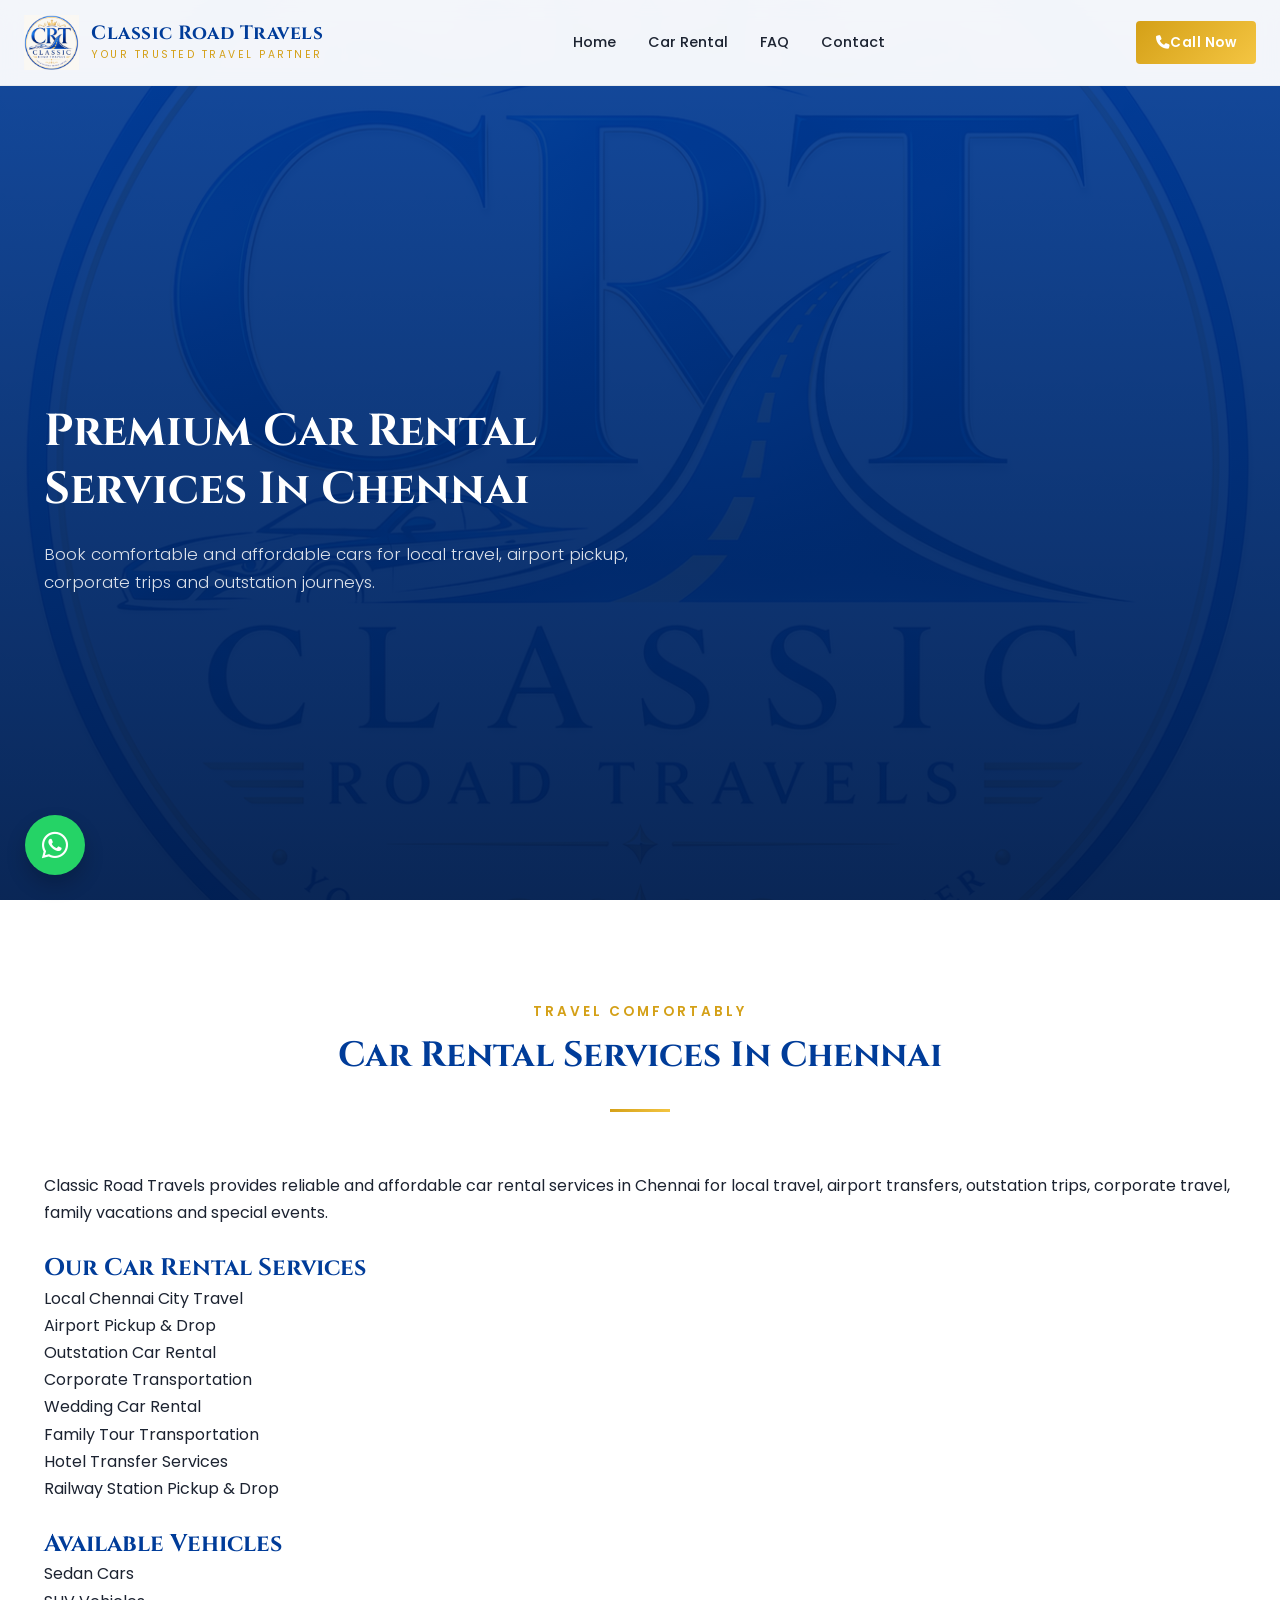
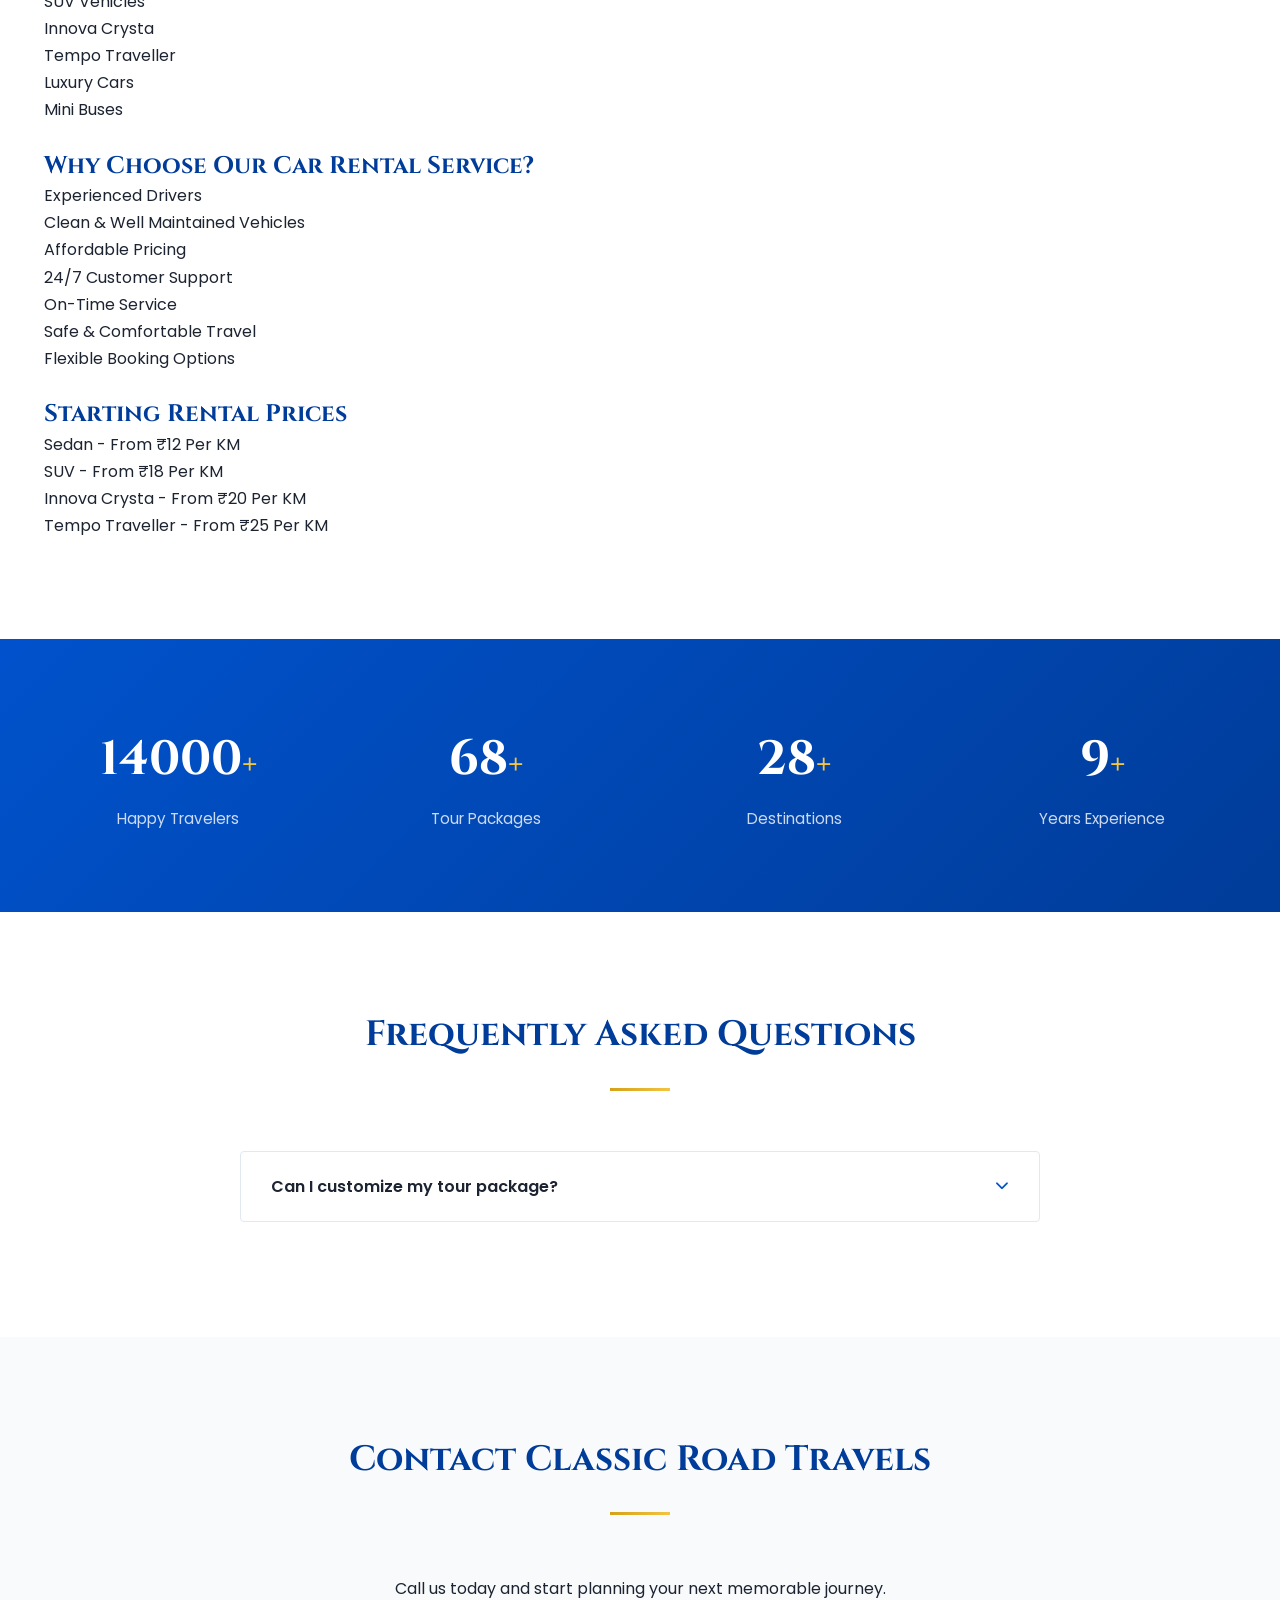
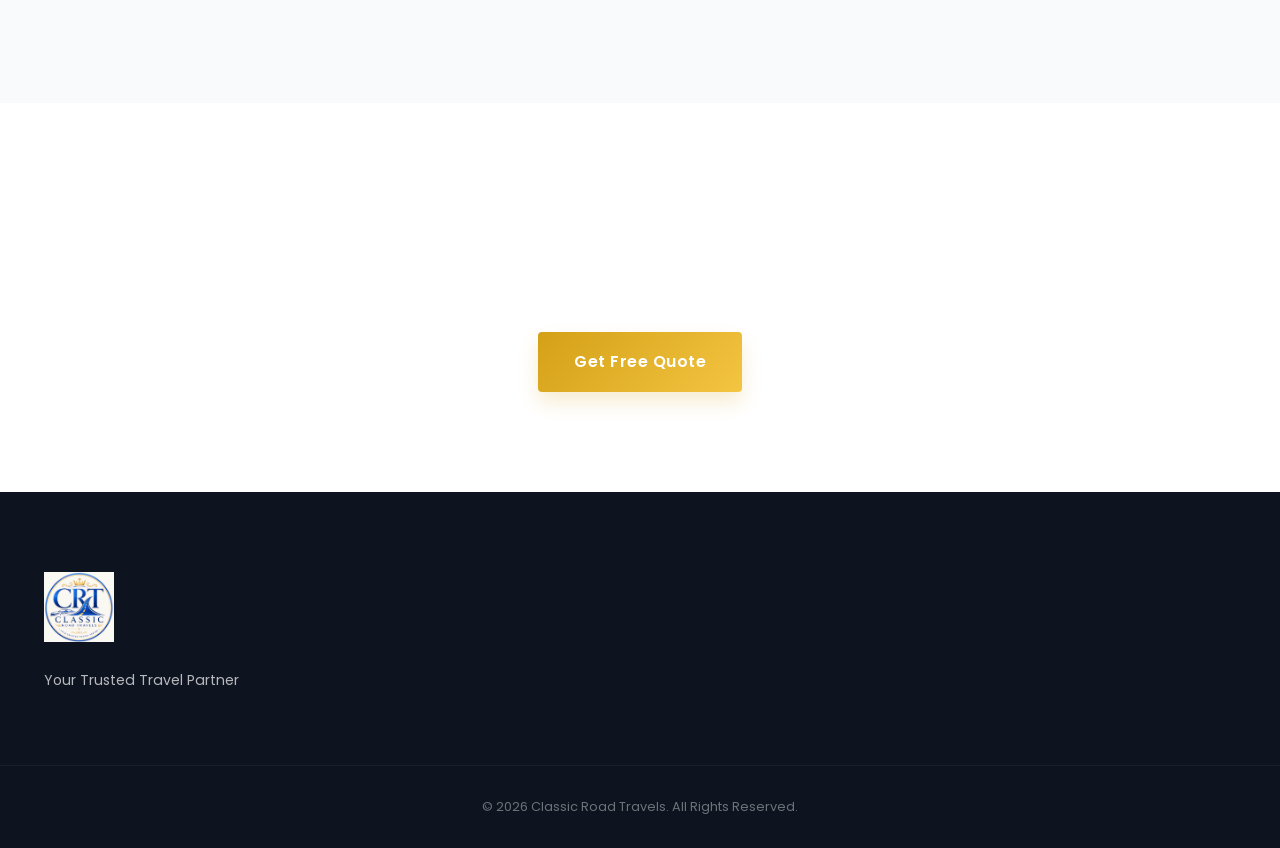
==== car-rental.html @ ecb57c21 "Add files via upload" ====
<!DOCTYPE html>
<html lang="en">
<head>
<meta charset="UTF-8">
<meta name="viewport" content="width=device-width, initial-scale=1.0">

<title>Car Rental Services In Chennai | Classic Road Travels</title>
<meta name="description"
content="Affordable Car Rental Services In Chennai for Local Trips, Airport Transfers, Outstation Travel and Corporate Transportation.">

<link rel="preconnect" href="https://fonts.googleapis.com">
<link rel="preconnect" href="https://fonts.gstatic.com" crossorigin>

<link href="https://fonts.googleapis.com/css2?family=Cinzel:wght@400;600;700&family=Poppins:wght@300;400;500;600&display=swap" rel="stylesheet">

<link rel="stylesheet"
href="https://cdnjs.cloudflare.com/ajax/libs/font-awesome/6.4.0/css/all.min.css">

<link rel="stylesheet" href="styles.css">
</head>

<body>

<!-- HEADER -->
<header class="main-header">
    <div class="header-container">

        <a href="index.html" class="logo-area">
            <img src="logo 2.png" alt="Classic Road Travels Logo" class="brand-logo">

            <div class="logo-text">
                <span class="brand-name">Classic Road Travels</span>
                <span class="brand-tagline">Your Trusted Travel Partner</span>
            </div>
        </a>

        <nav class="nav-menu" id="navMenu">
            <a href="index.html" class="nav-link">Home</a>
            <a href="#car-rental" class="nav-link">Car Rental</a>
            <a href="#faq" class="nav-link">FAQ</a>
            <a href="#contact" class="nav-link">Contact</a>
        </nav>

        <div class="header-actions">
            <a href="tel:+919876543210" class="btn btn-call">
                <i class="fa-solid fa-phone"></i> Call Now
            </a>

            <button class="menu-toggle" id="menuToggle">
                <span class="bar"></span>
                <span class="bar"></span>
                <span class="bar"></span>
            </button>
        </div>

    </div>
</header>

<!-- HERO -->
<section class="hero-section">
    <div class="hero-container">

        <div class="hero-content">
            <h1 class="hero-title">
                Premium Car Rental Services In Chennai
            </h1>

            <p class="hero-intro">
                Book comfortable and affordable cars for local travel, airport pickup, corporate trips and outstation journeys.
            </p>
        </div>

    </div>
</section>

<!-- TOUR PACKAGE CONTENT -->
<section id="car-rental" class="about-section scroll-reveal">

<div class="container">

<div class="section-header">
<span class="sub-heading">Travel Comfortably</span>
<h2>Car Rental Services In Chennai</h2>
<div class="decorator-line"></div>
</div>

<p>
Classic Road Travels provides reliable and affordable car rental services in Chennai for local travel, airport transfers, outstation trips, corporate travel, family vacations and special events.
</p>

<br>

<h2>Our Car Rental Services</h2>

<ul>
<li>Local Chennai City Travel</li>
<li>Airport Pickup & Drop</li>
<li>Outstation Car Rental</li>
<li>Corporate Transportation</li>
<li>Wedding Car Rental</li>
<li>Family Tour Transportation</li>
<li>Hotel Transfer Services</li>
<li>Railway Station Pickup & Drop</li>
</ul>

<br>

<h2>Available Vehicles</h2>

<ul>
<li>Sedan Cars</li>
<li>SUV Vehicles</li>
<li>Innova Crysta</li>
<li>Tempo Traveller</li>
<li>Luxury Cars</li>
<li>Mini Buses</li>
</ul>

<br>

<h2>Why Choose Our Car Rental Service?</h2>

<ul>
<li>Experienced Drivers</li>
<li>Clean & Well Maintained Vehicles</li>
<li>Affordable Pricing</li>
<li>24/7 Customer Support</li>
<li>On-Time Service</li>
<li>Safe & Comfortable Travel</li>
<li>Flexible Booking Options</li>
</ul>

<br>

<h2>Starting Rental Prices</h2>

<ul>
<li>Sedan - From ₹12 Per KM</li>
<li>SUV - From ₹18 Per KM</li>
<li>Innova Crysta - From ₹20 Per KM</li>
<li>Tempo Traveller - From ₹25 Per KM</li>
</ul>

</div>

</section>
<section class="stats-section">

<div class="container">

<div class="stats-grid">

<div class="stat-item">
<span class="counter" data-target="25000">0</span><span class="plus">+</span>
<p>Happy Travelers</p>
</div>

<div class="stat-item">
<span class="counter" data-target="120">0</span><span class="plus">+</span>
<p>Tour Packages</p>
</div>

<div class="stat-item">
<span class="counter" data-target="50">0</span><span class="plus">+</span>
<p>Destinations</p>
</div>

<div class="stat-item">
<span class="counter" data-target="15">0</span><span class="plus">+</span>
<p>Years Experience</p>
</div>

</div>

</div>

</section>

<!-- FAQ -->
<section id="faq" class="faq-section scroll-reveal">
    <div class="container">

        <div class="section-header">
            <h2>Frequently Asked Questions</h2>
            <div class="decorator-line"></div>
        </div>

        <div class="faq-accordion-container">

            <div class="faq-item">
                <button class="faq-question">
                    Can I customize my tour package?
                    <i class="fa-solid fa-chevron-down"></i>
                </button>

                <div class="faq-answer">
                    <p>Yes. We offer fully customized tour packages based on your travel preferences and budget.</p>
                </div>
            </div>

        </div>

    </div>
</section>

<!-- CONTACT -->
<section id="contact" class="contact-section scroll-reveal">
    <div class="container">

        <div class="section-header">
            <h2>Contact Classic Road Travels</h2>
            <div class="decorator-line"></div>
        </div>

        <p style="text-align:center;">
            Call us today and start planning your next memorable journey.
        </p>

    </div>
</section>
<section class="conversion-banner">

<div class="container banner-content">

<h2>Ready To Explore South India?</h2>

<p>
Book your dream vacation with Classic Road Travels today.
</p>

<a href="#contact" class="btn btn-large">
Get Free Quote
</a>

</div>

</section>
<!-- FOOTER -->
<footer class="main-footer">

    <div class="container footer-grid">

        <div class="footer-col branding-col">
            <img src="logo 2.png" class="footer-logo" alt="">
            <p>Your Trusted Travel Partner</p>
        </div>

    </div>

    <div class="footer-bottom">
        <p>© 2026 Classic Road Travels. All Rights Reserved.</p>
    </div>

</footer>

<button class="back-to-top" id="backToTop">
    <i class="fa-solid fa-arrow-up"></i>
</button>
<a href="https://wa.me/919876543210"
class="whatsapp-float"
target="_blank">

<i class="fa-brands fa-whatsapp"></i>

</a>
<script src="script.js"></script>

</body>
</html>
---- styles.css ----
/* ==========================================================================
   Premium Typography & Architectural Variables Setup
   ========================================================================== */
:root {
    --royal-blue: #0052CC;
    --deep-blue: #003C99;
    --gold: #D4A017;
    --light-gold: #F4C542;
    --charcoal: #1C2331;
    --slate: #4B5563;
    --ice-bg: #F8FAFC;
    --white: #FFFFFF;
    --gold-gradient: linear-gradient(135deg, #D4A017 0%, #F4C542 100%);
    --blue-gradient: linear-gradient(135deg, #0052CC 0%, #003C99 100%);
    --premium-shadow: 0 20px 40px rgba(0, 60, 153, 0.06);
    --transition: all 0.4s cubic-bezier(0.16, 1, 0.3, 1);
}

/* Base Optimization Reset */
* {
    box-sizing: border-box;
    margin: 0;
    padding: 0;
}

html {
    scroll-behavior: smooth;
    font-size: 16px;
}

body {
    font-family: 'Poppins', sans-serif;
    background-color: var(--white);
    color: var(--charcoal);
    line-height: 1.7;
    overflow-x: hidden;
    -webkit-font-smoothing: antialiased;
}

h1, h2, h3, h4, .brand-name {
    font-family: 'Cinzel', serif;
    font-weight: 700;
    color: var(--deep-blue);
    line-height: 1.3;
}

a {
    text-decoration: none;
    color: inherit;
    transition: var(--transition);
}

ul {
    list-style: none;
}

.container {
    width: 100%;
    max-width: 1240px;
    margin: 0 auto;
    padding: 0 24px;
}

/* ==========================================================================
   Premium Interface Global Elements
   ========================================================================== */
.btn {
    display: inline-flex;
    align-items: center;
    justify-content: center;
    font-family: 'Poppins', sans-serif;
    font-weight: 600;
    font-size: 0.9rem;
    letter-spacing: 0.5px;
    padding: 14px 28px;
    border-radius: 4px;
    border: none;
    cursor: pointer;
    transition: var(--transition);
    position: relative;
    overflow: hidden;
}

.btn-primary {
    background: var(--blue-gradient);
    color: var(--white);
    box-shadow: 0 4px 14px rgba(0, 82, 204, 0.3);
}

.btn-primary:hover {
    transform: translateY(-2px);
    box-shadow: 0 6px 20px rgba(0, 82, 204, 0.4);
}

.btn-secondary {
    background: transparent;
    color: var(--white);
    border: 1px solid rgba(255, 255, 255, 0.4);
}

.btn-secondary:hover {
    background: var(--white);
    color: var(--royal-blue);
    border-color: var(--white);
}

.btn-call {
    background: var(--gold-gradient);
    color: var(--white);
    padding: 10px 20px;
    font-size: 0.85rem;
}

.btn-call:hover {
    box-shadow: 0 4px 15px rgba(212, 160, 23, 0.4);
    transform: translateY(-1px);
}

.section-header {
    text-align: center;
    margin-bottom: 60px;
}

.sub-heading {
    text-transform: uppercase;
    font-size: 0.85rem;
    font-weight: 600;
    letter-spacing: 3px;
    color: var(--gold);
    display: block;
    margin-bottom: 10px;
}

.section-header h2 {
    font-size: 2.2rem;
    position: relative;
    padding-bottom: 15px;
}

.decorator-line {
    width: 60px;
    height: 3px;
    background: var(--gold-gradient);
    margin: 15px auto 0;
    position: relative;
}

/* ==========================================================================
   Header Component Architecture
   ========================================================================== */
.main-header {
    position: fixed;
    top: 0;
    left: 0;
    width: 100%;
    z-index: 1000;
    background: rgba(255, 255, 255, 0.95);
    backdrop-filter: blur(10px);
    border-bottom: 1px solid rgba(0, 0, 0, 0.05);
    transition: var(--transition);
    padding: 15px 0;
}

.main-header.sticky {
    padding: 10px 0;
    box-shadow: 0 10px 30px rgba(0, 0, 0, 0.05);
}

.header-container {
    display: flex;
    align-items: center;
    justify-content: space-between;
    max-width: 1340px;
    margin: 0 auto;
    padding: 0 24px;
}

.logo-area {
    display: flex;
    align-items: center;
    gap: 12px;
}

.brand-logo {
    height: 55px;
    width: auto;
}

.logo-text {
    display: flex;
    flex-direction: column;
}

.brand-name {
    font-size: 1.2rem;
    letter-spacing: 0.5px;
}

.brand-tagline {
    font-size: 0.65rem;
    text-transform: uppercase;
    letter-spacing: 2.5px;
    color: var(--gold);
}

.nav-menu {
    display: flex;
    gap: 32px;
}

.nav-link {
    font-size: 0.9rem;
    font-weight: 500;
    color: var(--charcoal);
    position: relative;
}

.nav-link:hover, .nav-link.active {
    color: var(--royal-blue);
}

.header-actions {
    display: flex;
    align-items: center;
    gap: 15px;
}

.menu-toggle {
    display: none;
    flex-direction: column;
    gap: 6px;
    background: transparent;
    border: none;
    cursor: pointer;
}

.menu-toggle .bar {
    width: 25px;
    height: 2px;
    background-color: var(--royal-blue);
    transition: var(--transition);
}

/* ==========================================================================
   Hero Section Layout
   ========================================================================== */
.hero-section {
    min-height: 100vh;
    padding-top: 130px;
    background: linear-gradient(rgba(0, 60, 153, 0.92), rgba(0, 30, 80, 0.96)), url('logo 2.png');
    background-size: cover;
    background-position: center;
    background-attachment: fixed;
    display: flex;
    align-items: center;
    color: var(--white);
    position: relative;
}

.hero-container {
    display: grid;
    grid-template-columns: 1.1fr 0.9fr;
    gap: 60px;
    align-items: center;
    width: 100%;
    max-width: 1240px;
    margin: 0 auto;
    padding: 0 24px;
}

.hero-title {
    color: var(--white);
    font-size: 2.8rem;
    margin-bottom: 20px;
}

.hero-intro {
    font-size: 1.05rem;
    color: rgba(255, 255, 255, 0.85);
    margin-bottom: 30px;
    font-weight: 300;
}

.trust-points {
    margin-bottom: 35px;
}

.trust-points li {
    display: flex;
    align-items: center;
    gap: 12px;
    margin-bottom: 12px;
    font-size: 0.95rem;
    color: rgba(255, 255, 255, 0.95);
}

.trust-points i {
    color: var(--light-gold);
}

.hero-cta-group {
    display: flex;
    gap: 20px;
}

/* High Conversion Form Design */
.hero-form-wrapper {
    background: var(--white);
    padding: 40px;
    border-radius: 8px;
    box-shadow: 0 30px 60px rgba(0, 0, 0, 0.2);
    color: var(--charcoal);
}

.form-container h3 {
    font-size: 1.5rem;
    text-align: center;
    margin-bottom: 5px;
}

.form-container p {
    text-align: center;
    color: var(--slate);
    font-size: 0.85rem;
    margin-bottom: 30px;
}

.input-group {
    position: relative;
    margin-bottom: 20px;
}

.input-group i {
    position: absolute;
    left: 15px;
    top: 50%;
    transform: translateY(-50%);
    color: #A0AEC0;
    font-size: 0.9rem;
}

.input-group input, .input-group textarea {
    width: 100%;
    padding: 14px 15px 14px 45px;
    border: 1px solid #E2E8F0;
    border-radius: 4px;
    font-family: 'Poppins', sans-serif;
    font-size: 0.9rem;
    outline: none;
    transition: var(--transition);
}

.input-group input:focus, .input-group textarea:focus {
    border-color: var(--royal-blue);
    box-shadow: 0 0 0 3px rgba(0, 82, 204, 0.1);
}

.input-row {
    display: grid;
    grid-template-columns: 1fr 1fr;
    gap: 15px;
}

.input-row .input-group i {
    left: 12px;
}
.input-row .input-group input {
    padding-left: 35px;
}

.btn-submit {
    background: var(--blue-gradient);
    color: var(--white);
    width: 100%;
    padding: 14px;
    font-size: 1rem;
    margin-top: 10px;
}

/* ==========================================================================
   About Section Layout
   ========================================================================== */
.about-section {
    padding: 100px 0;
    background-color: var(--white);
}

.about-grid {
    display: grid;
    grid-template-columns: 1fr 1.1fr;
    gap: 60px;
    align-items: center;
}

.about-image {
    display: flex;
    justify-content: center;
    position: relative;
}

.image-stack-card {
    width: 100%;
    max-width: 400px;
    height: 400px;
    background: var(--ice-bg);
    border: 1px solid rgba(0, 60, 153, 0.05);
    border-radius: 50%;
    display: flex;
    align-items: center;
    justify-content: center;
    box-shadow: var(--premium-shadow);
}

.floating-logo {
    width: 85%;
    height: auto;
    animation: floatingFloat 6s ease-in-out infinite;
}

@keyframes floatingFloat {
    0% { transform: translateY(0px); }
    50% { transform: translateY(-12px); }
    100% { transform: translateY(0px); }
}

.about-text h2 {
    font-size: 2.2rem;
    margin-bottom: 24px;
}

.about-text p {
    color: var(--slate);
    margin-bottom: 20px;
}

/* ==========================================================================
   Services Section Framework
   ========================================================================== */
.services-section {
    padding: 100px 0;
    background-color: var(--ice-bg);
}

.services-grid {
    display: grid;
    grid-template-columns: repeat(auto-fit, minmax(340px, 1fr));
    gap: 30px;
}

.service-card {
    background: var(--white);
    padding: 40px 30px;
    border-radius: 6px;
    box-shadow: var(--premium-shadow);
    border: 1px solid transparent;
    transition: var(--transition);
}

.service-card:hover {
    transform: translateY(-8px);
    border-color: rgba(214, 160, 23, 0.2);
}

.icon-box {
    width: 60px;
    height: 60px;
    background: rgba(0, 82, 204, 0.05);
    color: var(--royal-blue);
    border-radius: 4px;
    display: flex;
    align-items: center;
    justify-content: center;
    font-size: 1.5rem;
    margin-bottom: 24px;
    transition: var(--transition);
}

.service-card:hover .icon-box {
    background: var(--blue-gradient);
    color: var(--white);
}

.service-card h3 {
    font-size: 1.3rem;
    margin-bottom: 12px;
}

.service-card p {
    font-size: 0.92rem;
    color: var(--slate);
}

/* ==========================================================================
   Popular Destinations Components
   ========================================================================== */
.destinations-section {
    padding: 100px 0;
}

.destinations-grid {
    display: grid;
    grid-template-columns: repeat(auto-fit, minmax(280px, 1fr));
    gap: 24px;
}

.destination-card {
    height: 380px;
    border-radius: 6px;
    position: relative;
    overflow: hidden;
    display: flex;
    align-items: flex-end;
    padding: 30px;
    box-shadow: var(--premium-shadow);
    /* Individual card imagery fallback using luxury blue-golds tint gradients */
    background: linear-gradient(to top, rgba(0, 30, 80, 0.95) 0%, rgba(0, 82, 204, 0.4) 60%, rgba(0,0,0,0.1) 100%), url('logo 2.png');
    background-size: contain;
    background-position: center;
    background-repeat: no-repeat;
    background-color: #002266;
    transition: var(--transition);
}

.destination-card:hover {
    transform: scale(1.02);
}

.dest-badge {
    position: absolute;
    top: 20px;
    left: 20px;
    background: var(--gold-gradient);
    color: var(--white);
    font-size: 0.7rem;
    font-weight: 600;
    text-transform: uppercase;
    letter-spacing: 1px;
    padding: 6px 14px;
    border-radius: 30px;
}

.dest-content {
    color: var(--white);
    position: relative;
    z-index: 2;
    width: 100%;
}

.destination-card h3 {
    color: var(--white);
    font-size: 1.4rem;
    margin-bottom: 8px;
}

.destination-card p {
    font-size: 0.85rem;
    color: rgba(255, 255, 255, 0.8);
    margin-bottom: 15px;
    opacity: 0;
    transform: translateY(10px);
    transition: var(--transition);
}

.destination-card:hover p {
    opacity: 1;
    transform: translateY(0);
}

.dest-link {
    font-size: 0.85rem;
    font-weight: 600;
    color: var(--light-gold);
    display: inline-flex;
    align-items: center;
    gap: 6px;
}

/* ==========================================================================
   Categories Matrix Design
   ========================================================================== */
.categories-section {
    padding: 60px 0;
    background: var(--ice-bg);
}

.categories-grid {
    display: grid;
    grid-template-columns: repeat(auto-fit, minmax(180px, 1fr));
    gap: 20px;
}

.category-item {
    background: var(--white);
    padding: 24px;
    border-radius: 4px;
    text-align: center;
    box-shadow: 0 4px 10px rgba(0,0,0,0.02);
    display: flex;
    flex-direction: column;
    align-items: center;
    gap: 12px;
    border: 1px solid rgba(0,0,0,0.02);
}

.category-item i {
    font-size: 1.6rem;
    color: var(--gold);
}

.category-item span {
    font-weight: 500;
    font-size: 0.9rem;
}

/* ==========================================================================
   Why Choose Us Premium Grid
   ========================================================================== */
.why-section {
    padding: 100px 0;
}

.why-grid {
    display: grid;
    grid-template-columns: repeat(auto-fit, minmax(260px, 1fr));
    gap: 30px;
}

.why-card {
    background: var(--white);
    border-left: 3px solid var(--gold);
    padding: 30px;
    box-shadow: var(--premium-shadow);
    transition: var(--transition);
}

.why-card:hover {
    transform: translateX(5px);
    background: var(--ice-bg);
}

.why-card i {
    font-size: 1.8rem;
    color: var(--royal-blue);
    margin-bottom: 15px;
    display: block;
}

.why-card h4 {
    font-size: 1.15rem;
    margin-bottom: 8px;
}

.why-card p {
    font-size: 0.88rem;
    color: var(--slate);
}

/* ==========================================================================
   Animated Statistics Blueprint
   ========================================================================== */
.stats-section {
    background: var(--blue-gradient);
    color: var(--white);
    padding: 80px 0;
    text-align: center;
}

.stats-grid {
    display: grid;
    grid-template-columns: repeat(auto-fit, minmax(200px, 1fr));
    gap: 40px;
}

.stat-item {
    font-family: 'Cinzel', serif;
}

.counter {
    font-size: 3rem;
    font-weight: 700;
}

.plus {
    font-size: 2rem;
    color: var(--light-gold);
    font-weight: 700;
}

.stat-item p {
    font-family: 'Poppins', sans-serif;
    font-size: 0.95rem;
    color: rgba(255, 255, 255, 0.8);
    margin-top: 5px;
}

/* ==========================================================================
   Testimonials Module
   ========================================================================== */
.testimonials-section {
    padding: 100px 0;
    background: var(--ice-bg);
}

.testimonials-grid {
    display: grid;
    grid-template-columns: 1fr 1fr;
    gap: 30px;
}

.testimonial-card {
    background: var(--white);
    padding: 40px;
    border-radius: 6px;
    box-shadow: var(--premium-shadow);
    position: relative;
}

.testimonial-card::before {
    content: "\f10d";
    font-family: "Font Awesome 6 Free";
    font-weight: 900;
    position: absolute;
    top: 30px;
    right: 40px;
    font-size: 3rem;
    color: rgba(0, 82, 204, 0.03);
}

.stars {
    color: var(--light-gold);
    margin-bottom: 15px;
    font-size: 0.85rem;
}

.testimonial-card p {
    font-style: italic;
    color: var(--slate);
    margin-bottom: 24px;
}

.user-info h5 {
    font-size: 1rem;
    color: var(--charcoal);
}

.user-info span {
    font-size: 0.8rem;
    color: var(--slate);
}

/* ==========================================================================
   FAQ Accordion System
   ========================================================================== */
.faq-section {
    padding: 100px 0;
}

.faq-accordion-container {
    max-width: 800px;
    margin: 0 auto;
}

.faq-item {
    background: var(--white);
    border: 1px solid #E2E8F0;
    margin-bottom: 15px;
    border-radius: 4px;
    overflow: hidden;
}

.faq-question {
    width: 100%;
    padding: 22px 30px;
    text-align: left;
    background: transparent;
    border: none;
    outline: none;
    font-family: 'Poppins', sans-serif;
    font-weight: 600;
    font-size: 1rem;
    color: var(--charcoal);
    cursor: pointer;
    display: flex;
    align-items: center;
    justify-content: space-between;
    transition: var(--transition);
}

.faq-question i {
    font-size: 0.85rem;
    transition: var(--transition);
    color: var(--royal-blue);
}

.faq-item.active .faq-question {
    background: var(--ice-bg);
    color: var(--royal-blue);
}

.faq-item.active .faq-question i {
    transform: rotate(180deg);
}

.faq-answer {
    max-height: 0;
    overflow: hidden;
    transition: max-height 0.35s cubic-bezier(0.16, 1, 0.3, 1);
}

.faq-answer p {
    padding: 0 30px 24px 30px;
    color: var(--slate);
    font-size: 0.92rem;
}

/* ==========================================================================
   Contact Layout Blueprint
   ========================================================================== */
.contact-section {
    padding: 100px 0;
    background: var(--ice-bg);
}

.contact-grid {
    display: grid;
    grid-template-columns: 0.9fr 1.1fr;
    gap: 60px;
}

.info-links {
    margin-top: 40px;
}

.info-block {
    display: flex;
    gap: 20px;
    margin-bottom: 30px;
}

.info-block i {
    width: 45px;
    height: 45px;
    background: var(--white);
    border-radius: 50%;
    display: flex;
    align-items: center;
    justify-content: center;
    color: var(--gold);
    box-shadow: 0 4px 10px rgba(0,0,0,0.03);
}

.info-block h5 {
    font-size: 1rem;
    color: var(--charcoal);
}

.info-block p {
    font-size: 0.9rem;
    color: var(--slate);
}

.contact-form-panel {
    background: var(--white);
    padding: 45px;
    border-radius: 6px;
    box-shadow: var(--premium-shadow);
}

.contact-form-panel h3 {
    font-size: 1.5rem;
    margin-bottom: 25px;
}

.contact-form-panel .input-group input, .contact-form-panel .input-group textarea {
    padding-left: 20px;
}

.btn-block {
    width: 100%;
    padding: 14px;
}

/* ==========================================================================
   Conversion Banner Section
   ========================================================================== */
.conversion-banner {
    position: relative;
    padding: 100px 0;
    background: linear-gradient(rgba(0,60,153,0.85), rgba(0,30,80,0.9)), url('logo 2.png');
    background-size: cover;
    background-position: center;
    background-attachment: fixed;
    text-align: center;
    color: var(--white);
}

.banner-content {
    position: relative;
    z-index: 5;
    max-width: 750px;
}

.banner-content h2 {
    color: var(--white);
    font-size: 2.4rem;
    margin-bottom: 15px;
}

.banner-content p {
    font-size: 1.1rem;
    color: rgba(255, 255, 255, 0.9);
    margin-bottom: 35px;
}

.btn-large {
    padding: 16px 36px;
    font-size: 1rem;
    background: var(--gold-gradient);
    box-shadow: 0 10px 20px rgba(214, 160, 23, 0.2);
}

/* ==========================================================================
   Footer Component Structural Styles
   ========================================================================== */
.main-footer {
    background: #0D131F;
    color: rgba(255, 255, 255, 0.7);
    padding: 80px 0 30px 0;
    font-size: 0.88rem;
}

.footer-grid {
    display: grid;
    grid-template-columns: 1.2fr 0.8fr 1fr 1fr;
    gap: 40px;
    margin-bottom: 60px;
}

.footer-logo {
    height: 70px;
    margin-bottom: 20px;
}

.footer-col h4 {
    color: var(--white);
    font-size: 1.1rem;
    margin-bottom: 25px;
    position: relative;
}

.footer-col h4::after {
    content: '';
    position: absolute;
    bottom: -8px;
    left: 0;
    width: 30px;
    height: 2px;
    background: var(--gold);
}

.footer-col ul li {
    margin-bottom: 12px;
}

.footer-col ul li a:hover {
    color: var(--light-gold);
    padding-left: 5px;
}

.footer-col p {
    margin-bottom: 12px;
    display: flex;
    align-items: center;
    gap: 10px;
}

.footer-col p i {
    color: var(--gold);
}

.footer-bottom {
    border-top: 1px solid rgba(255,255,255,0.05);
    padding-top: 30px;
    text-align: center;
    font-size: 0.8rem;
    color: rgba(255,255,255,0.4);
}

/* Back To Top styling */
.back-to-top {
    position: fixed;
    bottom: 30px;
    right: -60px;
    width: 45px;
    height: 45px;
    background: var(--blue-gradient);
    color: var(--white);
    border: none;
    border-radius: 4px;
    cursor: pointer;
    z-index: 999;
    box-shadow: 0 4px 15px rgba(0,0,0,0.1);
    display: flex;
    align-items: center;
    justify-content: center;
    transition: var(--transition);
}

.back-to-top.visible {
    right: 30px;
}

/* ==========================================================================
   Fluid Mobile Responsive Layout Engine
   ========================================================================== */
@media (max-width: 992px) {
    .hero-container {
        grid-template-columns: 1fr;
        gap: 50px;
    }
    
    .about-grid {
        grid-template-columns: 1fr;
        gap: 40px;
    }
    
    .contact-grid {
        grid-template-columns: 1fr;
    }

    .footer-grid {
        grid-template-columns: 1fr 1fr;
    }
    
    .menu-toggle {
        display: flex;
    }

    .nav-menu {
        position: fixed;
        top: 86px;
        left: -100%;
        width: 100%;
        height: calc(100vh - 86px);
        background: var(--white);
        flex-direction: column;
        align-items: center;
        padding-top: 50px;
        gap: 30px;
        box-shadow: 0 15px 30px rgba(0,0,0,0.05);
    }

    .nav-menu.active {
        left: 0;
    }
}

@media (max-width: 768px) {
    .hero-title {
        font-size: 2rem;
    }

    .section-header h2, .about-text h2, .banner-content h2 {
        font-size: 1.8rem;
    }

    .testimonials-grid {
        grid-template-columns: 1fr;
    }

    .footer-grid {
        grid-template-columns: 1fr;
    }
}

/* Scroll Animation Engine Hooks */
.scroll-reveal {
    opacity: 0;
    transform: translateY(30px);
    transition: opacity 0.8s ease-out, transform 0.8s ease-out;
}

.scroll-reveal.reveal-visible {
    opacity: 1;
    transform: translateY(0);
}
/* =====================================
   Scroll Reveal Animation
===================================== */

.scroll-reveal {
    opacity: 0;
    transform: translateY(50px);
    transition: opacity 0.8s ease, transform 0.8s ease;
}

.scroll-reveal.reveal-visible {
    opacity: 1;
    transform: translateY(0);
}
/* Tour Packages Page Styling */

#tour-packages ul{
    list-style: disc;
    padding-left: 30px;
    margin-bottom: 25px;
}

#tour-packages li{
    margin-bottom: 10px;
    color: var(--slate);
}

#tour-packages h2{
    margin-top: 40px;
    margin-bottom: 15px;
    color: var(--deep-blue);
}

#tour-packages p{
    font-size: 1rem;
    line-height: 1.9;
    color: var(--slate);
}

/* WhatsApp Floating Button */

.whatsapp-float{
    position: fixed;
    left: 25px;
    bottom: 25px;
    width: 60px;
    height: 60px;
    background: #25D366;
    color: white;
    border-radius: 50%;
    display: flex;
    justify-content: center;
    align-items: center;
    font-size: 30px;
    z-index: 9999;
    box-shadow: 0 10px 20px rgba(0,0,0,.2);
    animation: pulseWhatsApp 2s infinite;
}

@keyframes pulseWhatsApp{
    0%{transform:scale(1);}
    50%{transform:scale(1.1);}
    100%{transform:scale(1);}
}

/* Premium Hover Effect */

.service-card:hover,
.destination-card:hover,
.why-card:hover{
    transform: translateY(-10px);
}

/* Gold Button Shine Effect */

.btn{
    position: relative;
    overflow: hidden;
}

.btn::before{
    content:'';
    position:absolute;
    top:0;
    left:-100%;
    width:50%;
    height:100%;
    background:rgba(255,255,255,.3);
    transform:skewX(-25deg);
}

.btn:hover::before{
    left:150%;
    transition:.8s;
}
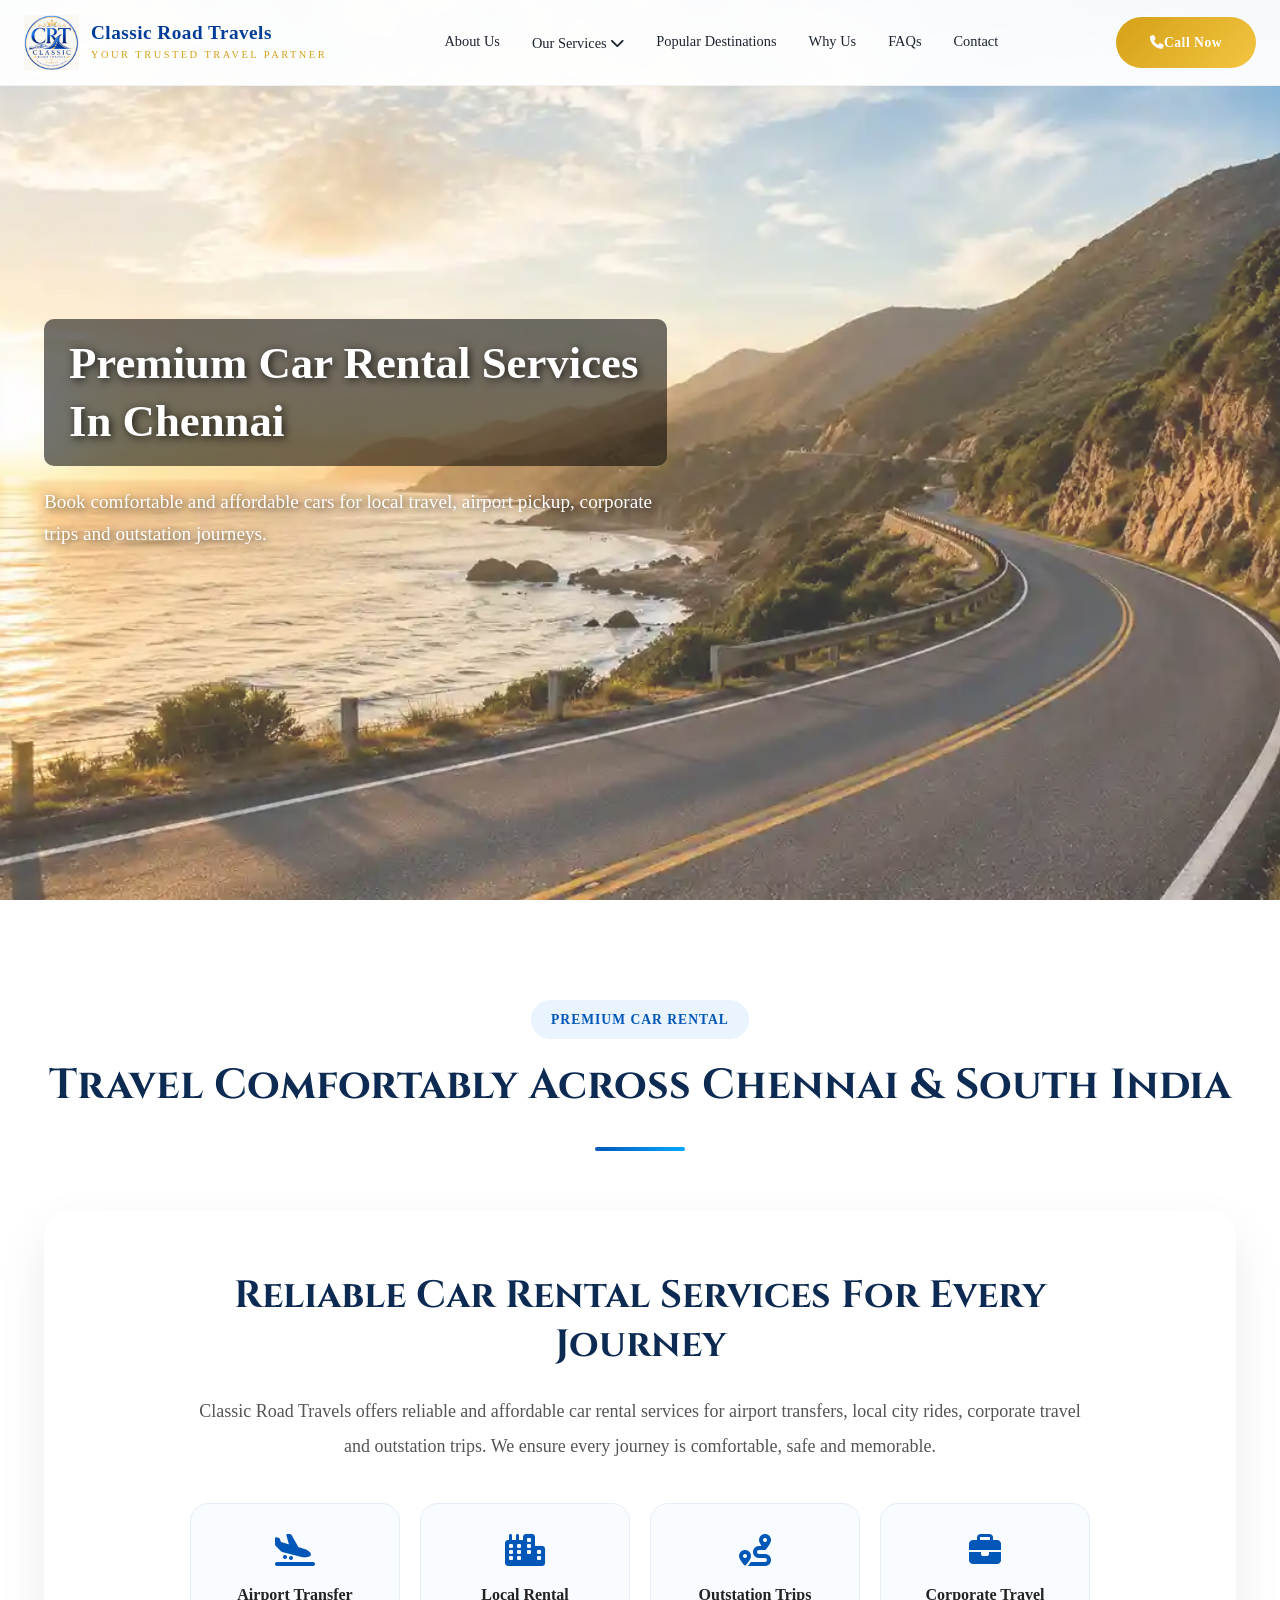
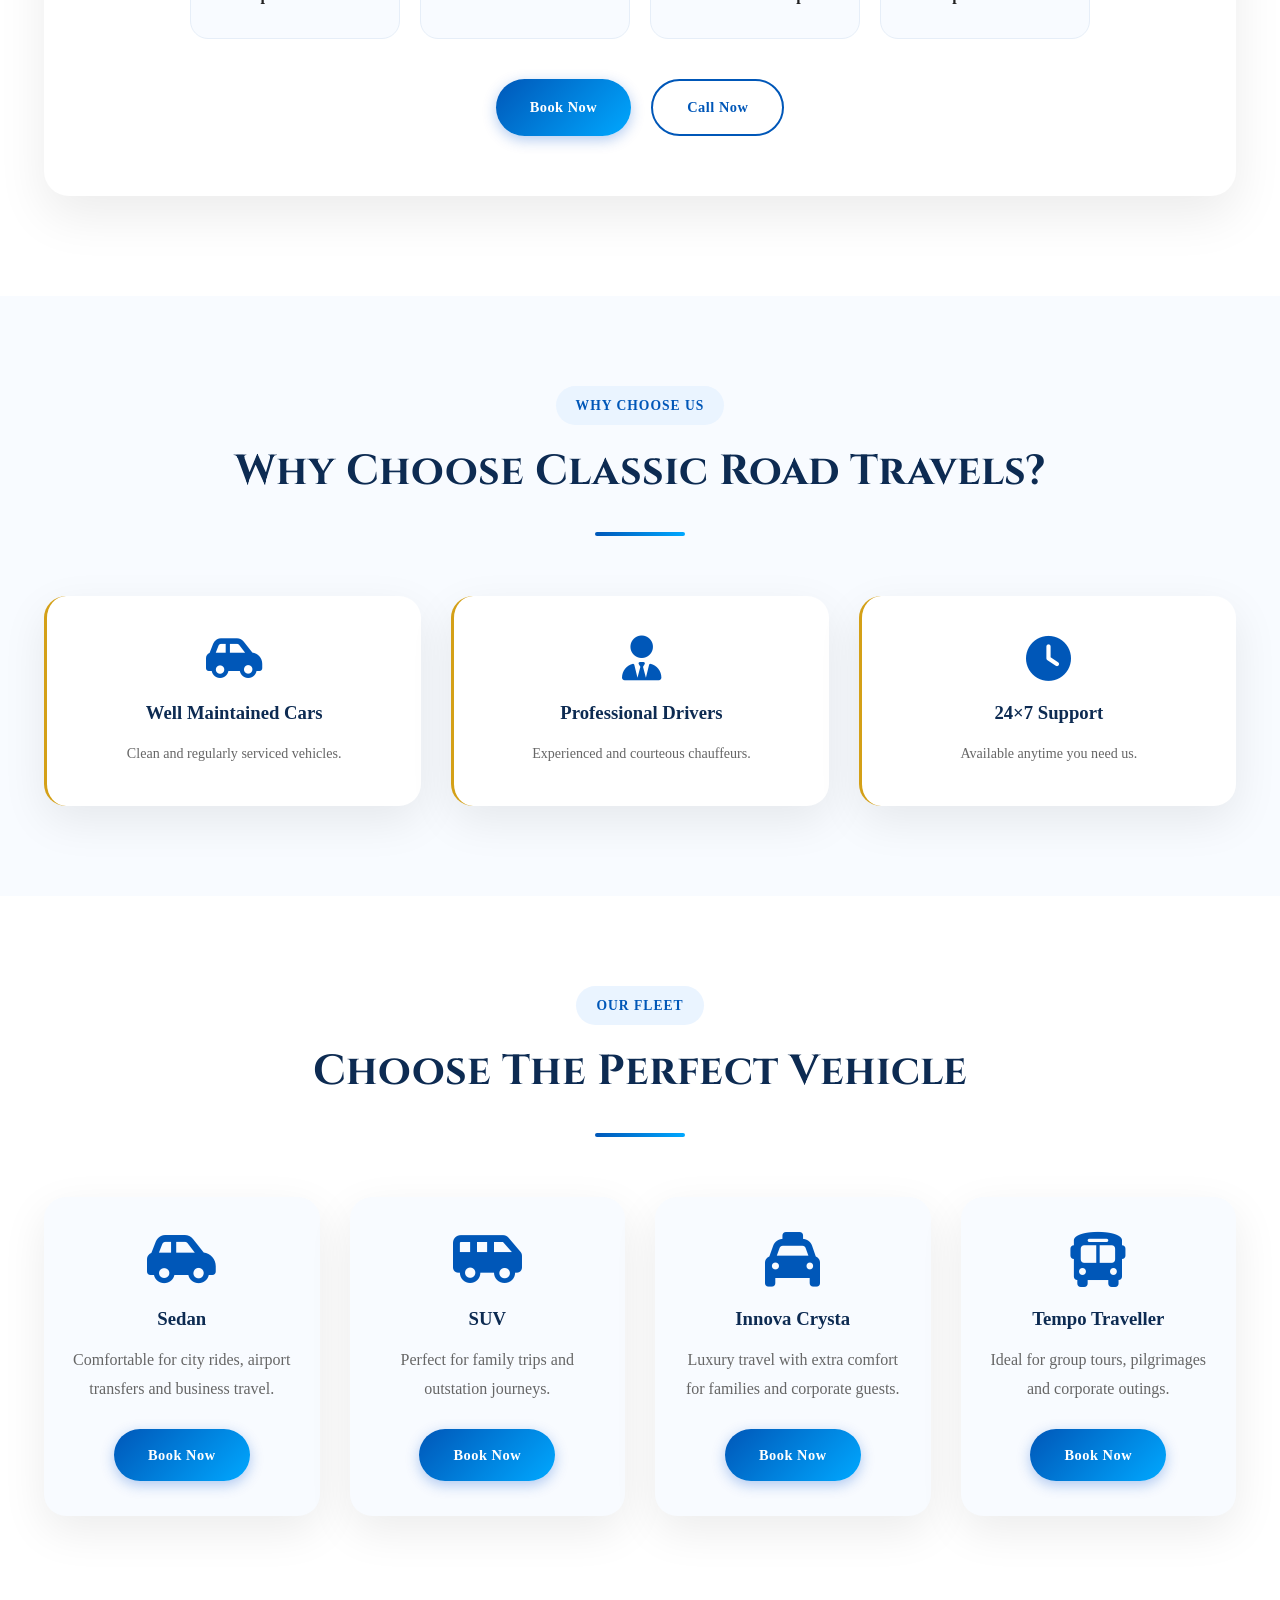
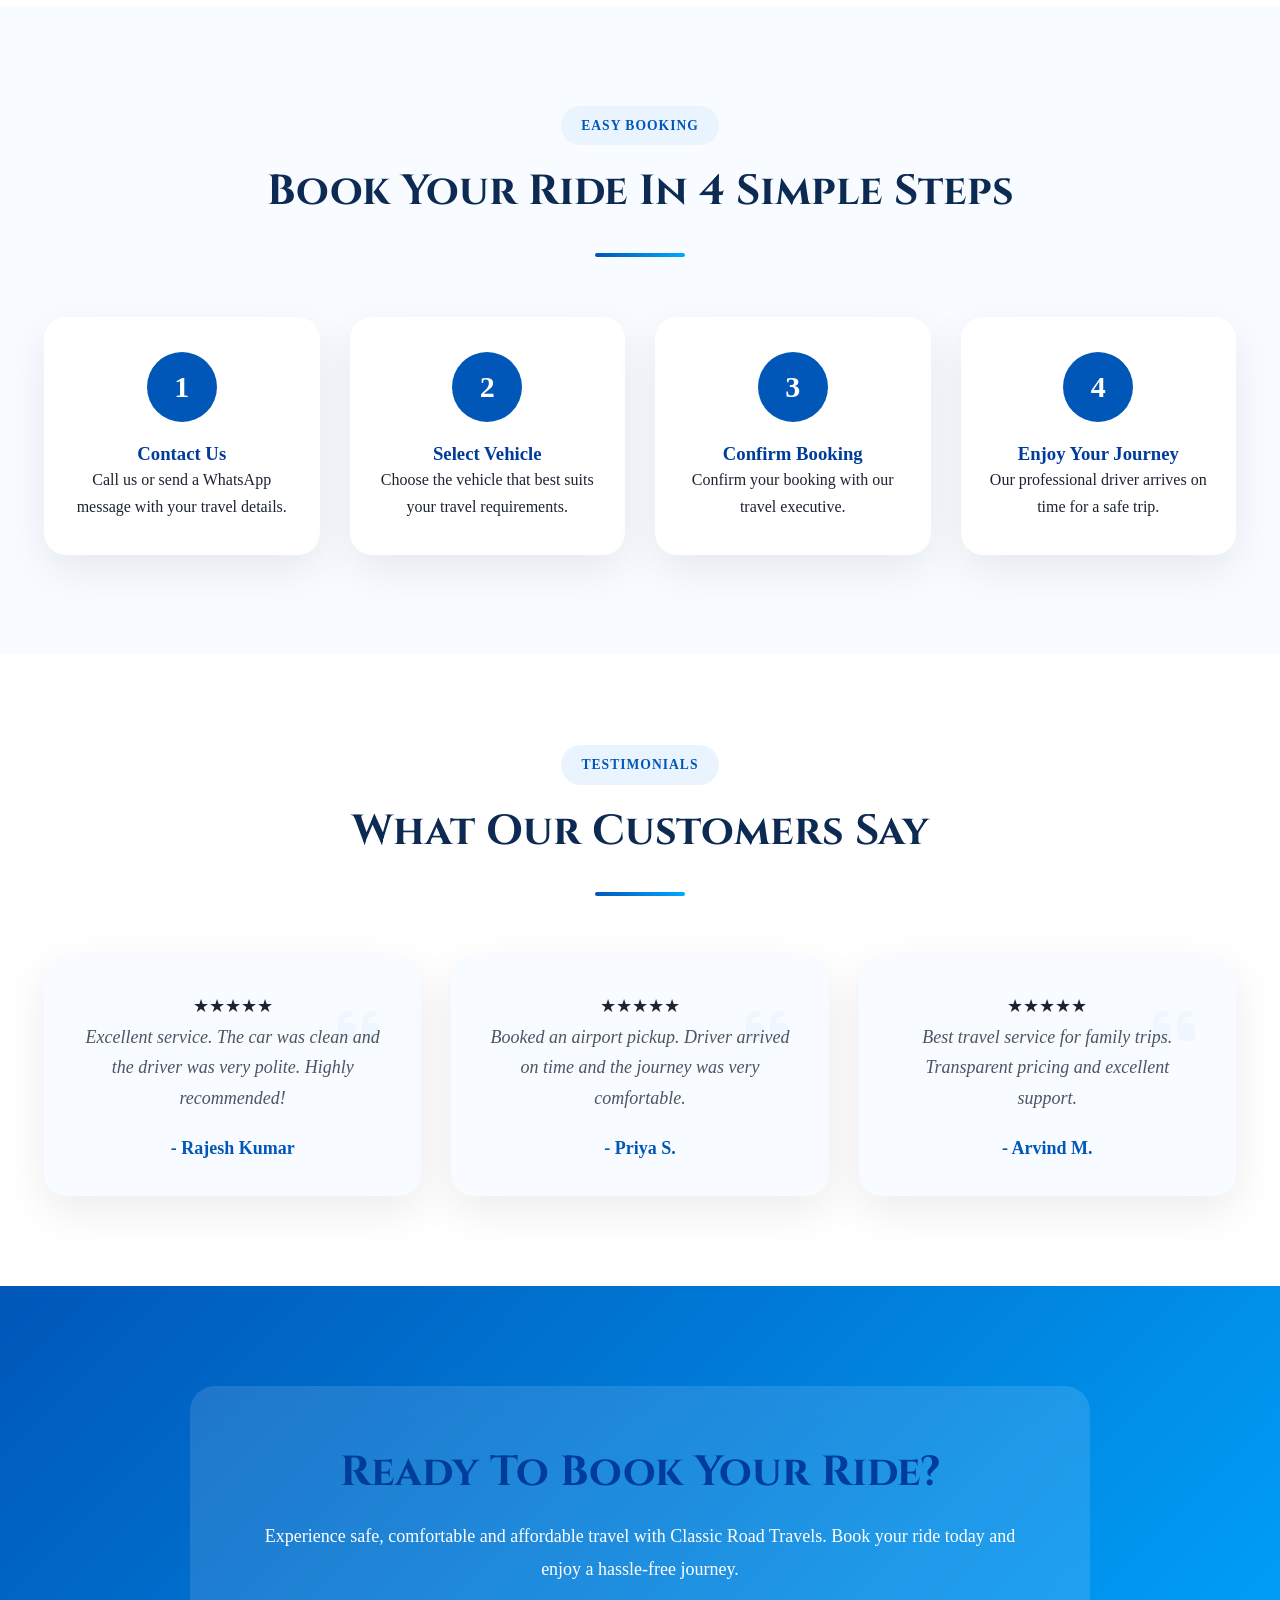
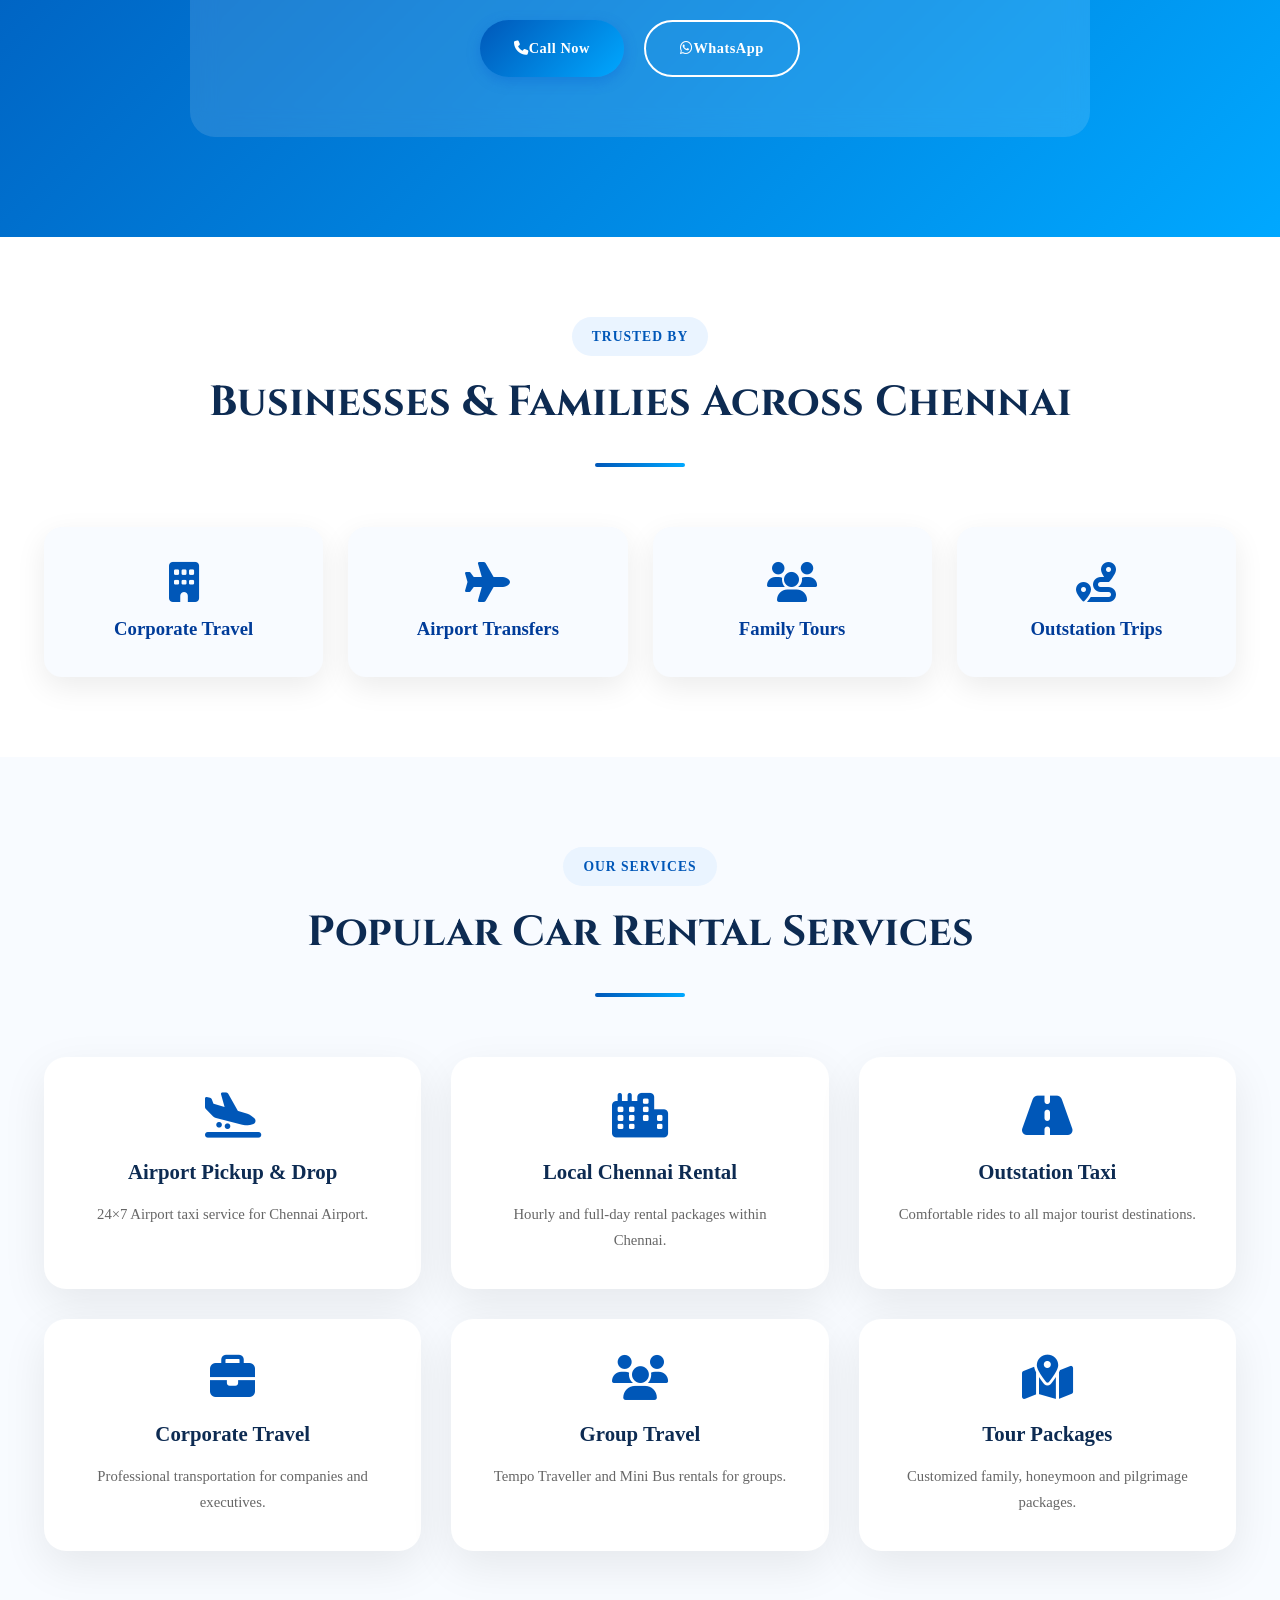
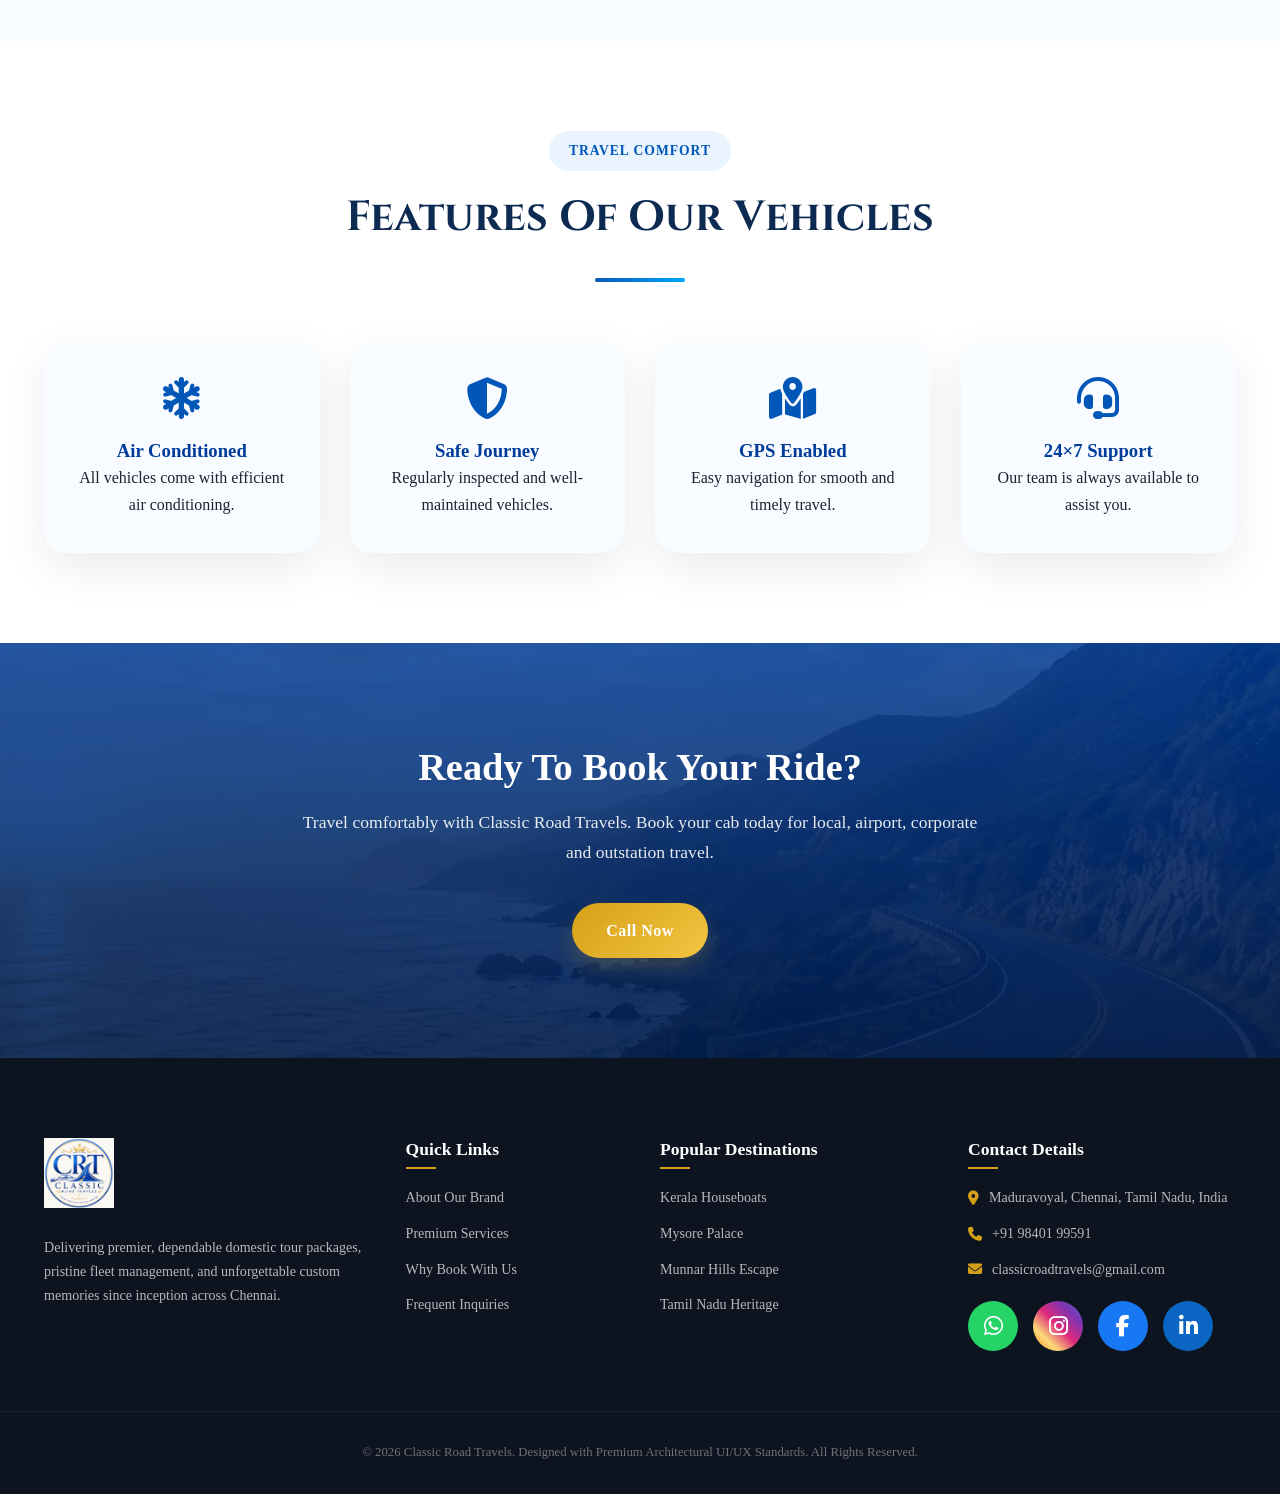
==== commit 96d44ce8: "Add files via upload" ====
--- a/car-rental.html
+++ b/car-rental.html
@@ -23,41 +23,82 @@
 
 <!-- HEADER -->
 <header class="main-header">
-    <div class="header-container">
-
-        <a href="index.html" class="logo-area">
-            <img src="logo 2.png" alt="Classic Road Travels Logo" class="brand-logo">
-
-            <div class="logo-text">
-                <span class="brand-name">Classic Road Travels</span>
-                <span class="brand-tagline">Your Trusted Travel Partner</span>
-            </div>
-        </a>
-
-        <nav class="nav-menu" id="navMenu">
-            <a href="index.html" class="nav-link">Home</a>
-            <a href="#car-rental" class="nav-link">Car Rental</a>
-            <a href="#faq" class="nav-link">FAQ</a>
-            <a href="#contact" class="nav-link">Contact</a>
-        </nav>
-
-        <div class="header-actions">
-            <a href="tel:+919876543210" class="btn btn-call">
-                <i class="fa-solid fa-phone"></i> Call Now
+        <div class="header-container">
+            <a class="logo-area">
+                <img src="logo 2.png" alt="Classic Road Travels Logo" class="brand-logo">
+                <div class="logo-text">
+                    <span class="brand-name">Classic Road Travels</span>
+                    <span class="brand-tagline">Your Trusted Travel Partner</span>
+                </div>
             </a>
-
-            <button class="menu-toggle" id="menuToggle">
-                <span class="bar"></span>
-                <span class="bar"></span>
-                <span class="bar"></span>
-            </button>
-        </div>
-
-    </div>
-</header>
+            
+            <nav class="nav-menu" id="navMenu">
+                <a href="#about" class="nav-link">About Us</a>
+                <div class="dropdown"><a href="#" class="nav-link" onclick="return false;">
+    Our Services <i class="fas fa-chevron-down"></i>
+</a>
+                <ul class="dropdown-menu"><li class="dropdown-submenu"><a href="#">Rental Services <i class="fas fa-chevron-down"></i></a><ul class="submenu">
+                    <li><a href="send-message.html?service=Airport Pickup & Drop" target="_blank">Airport Pickup & Drop</a></li>
+
+<li><a href="send-message.html?service=Local Chennai Taxi Service" target="_blank">Local Chennai Taxi Service</a></li>
+
+<li><a href="send-message.html?service=Outstation Cab Service" target="_blank">Outstation Cab Service</a></li>
+
+<li><a href="send-message.html?service=One Way Taxi" target="_blank">One Way Taxi</a></li>
+
+<li><a href="send-message.html?service=Round Trip Taxi" target="_blank">Round Trip Taxi</a></li>
+
+<li><a href="send-message.html?service=Car with Driver" target="_blank">Car with Driver</a></li>
+
+<li><a href="send-message.html?service=Acting Driver Service" target="_blank">Acting Driver Service</a></li>
+</ul>
+</li>
+
+<li class="dropdown-submenu">
+    <a href="#">
+        Tour Packages <i class="fas fa-chevron-down"></i>
+    </a>
+
+    <ul class="submenu">
+        <li><a href="send-message.html?service=Family Tour Packages" target="_blank">Family Tour Packages</a></li>
+
+<li><a href="send-message.html?service=Honeymoon Packages" target="_blank">Honeymoon Packages</a></li>
+
+<li><a href="send-message.html?service=Group Tour Packages" target="_blank">Group Tour Packages</a></li>
+
+<li><a href="send-message.html?service=Pilgrimage Tours" target="_blank">Pilgrimage Tours</a></li>
+
+<li><a href="send-message.html?service=Hill Station Tours" target="_blank">Hill Station Tours</a></li>
+
+<li><a href="send-message.html?service=South India Tour Packages" target="_blank">South India Tour Packages</a></li>
+
+<li><a href="send-message.html?service=Customized Holiday Packages" target="_blank">Customized Holiday Packages</a></li>
+    </ul>
+</li>
+</ul>
+</li>
+</ul>
+</div>
+
+                <a href="#destinations" class="nav-link">Popular Destinations</a>
+                <a href="#why-choose" class="nav-link">Why Us</a>
+                <a href="#faqs" class="nav-link">FAQs</a>
+                <a href="#contact" class="nav-link">Contact</a>
+            </nav>
+
+            <div class="header-actions">
+                <a href="tel:+919840199591" class="btn btn-call"><i class="fa-solid fa-phone"></i> Call Now</a>
+                <button class="menu-toggle" id="menuToggle" aria-label="Toggle Navigation">
+                    <span class="bar"></span>
+                    <span class="bar"></span>
+                    <span class="bar"></span>
+                </button>
+            </div>
+        </div>
+    </header>
 
 <!-- HERO -->
-<section class="hero-section">
+<section class="hero-section rental-hero">
     <div class="hero-container">
 
         <div class="hero-content">
@@ -78,158 +119,414 @@
 
 <div class="container">
 
+    <div class="section-header">
+        <span class="sub-heading">Premium Car Rental</span>
+        <h2>Travel Comfortably Across Chennai & South India</h2>
+        <div class="decorator-line"></div>
+    </div>
+
+    <div class="premium-intro">
+
+        <div class="premium-content">
+
+            <h3>Reliable Car Rental Services For Every Journey</h3>
+
+            <p>
+                Classic Road Travels offers reliable and affordable car rental
+                services for airport transfers, local city rides,
+                corporate travel and outstation trips. We ensure every
+                journey is comfortable, safe and memorable.
+            </p>
+
+            <div class="service-highlights">
+
+                <div class="highlight-box">
+                    <i class="fas fa-plane-arrival"></i>
+                    <span>Airport Transfer</span>
+                </div>
+
+                <div class="highlight-box">
+                    <i class="fas fa-city"></i>
+                    <span>Local Rental</span>
+                </div>
+
+                <div class="highlight-box">
+                    <i class="fas fa-route"></i>
+                    <span>Outstation Trips</span>
+                </div>
+
+                <div class="highlight-box">
+                    <i class="fas fa-briefcase"></i>
+                    <span>Corporate Travel</span>
+                </div>
+
+            </div>
+
+            <div class="intro-buttons">
+
+                <a href="#contact" class="btn btn-primary">
+                    Book Now
+                </a>
+
+                <a href="tel:+919840199591" class="btn btn-outline">
+                    Call Now
+                </a>
+
+            </div>
+
+        </div>
+
+    </div>
+
+</div>
+</section>
+<section class="why-choose-section">
+
+    <div class="container">
+
+        <div class="section-header">
+            <span class="sub-heading">Why Choose Us</span>
+            <h2>Why Choose Classic Road Travels?</h2>
+            <div class="decorator-line"></div>
+        </div>
+
+        <div class="why-grid">
+
+            <div class="why-card">
+                <i class="fas fa-car-side"></i>
+                <h3>Well Maintained Cars</h3>
+                <p>Clean and regularly serviced vehicles.</p>
+            </div>
+
+            <div class="why-card">
+                <i class="fas fa-user-tie"></i>
+                <h3>Professional Drivers</h3>
+                <p>Experienced and courteous chauffeurs.</p>
+            </div>
+
+            <div class="why-card">
+                <i class="fas fa-clock"></i>
+                <h3>24×7 Support</h3>
+                <p>Available anytime you need us.</p>
+            </div>
+
+        </div>
+
+    </div>
+
+</section>
+
+<section class="fleet-section">
+
+<div class="container">
+
 <div class="section-header">
-<span class="sub-heading">Travel Comfortably</span>
-<h2>Car Rental Services In Chennai</h2>
+<span class="sub-heading">Our Fleet</span>
+<h2>Choose The Perfect Vehicle</h2>
 <div class="decorator-line"></div>
 </div>
 
+<div class="fleet-grid">
+
+<div class="fleet-card">
+<i class="fas fa-car-side"></i>
+<h3>Sedan</h3>
+<p>Comfortable for city rides, airport transfers and business travel.</p>
+<a href="#contact" class="btn btn-primary">Book Now</a>
+</div>
+
+<div class="fleet-card">
+<i class="fas fa-shuttle-van"></i>
+<h3>SUV</h3>
+<p>Perfect for family trips and outstation journeys.</p>
+<a href="#contact" class="btn btn-primary">Book Now</a>
+</div>
+
+<div class="fleet-card">
+<i class="fas fa-taxi"></i>
+<h3>Innova Crysta</h3>
+<p>Luxury travel with extra comfort for families and corporate guests.</p>
+<a href="#contact" class="btn btn-primary">Book Now</a>
+</div>
+
+<div class="fleet-card">
+<i class="fas fa-bus"></i>
+<h3>Tempo Traveller</h3>
+<p>Ideal for group tours, pilgrimages and corporate outings.</p>
+<a href="#contact" class="btn btn-primary">Book Now</a>
+</div>
+
+</div>
+
+</div>
+
+</section>
+
+<section class="booking-process">
+
+<div class="container">
+
+<div class="section-header">
+<span class="sub-heading">Easy Booking</span>
+<h2>Book Your Ride In 4 Simple Steps</h2>
+<div class="decorator-line"></div>
+</div>
+
+<div class="booking-grid">
+
+<div class="booking-step">
+<div class="step-number">1</div>
+<h3>Contact Us</h3>
+<p>Call us or send a WhatsApp message with your travel details.</p>
+</div>
+
+<div class="booking-step">
+<div class="step-number">2</div>
+<h3>Select Vehicle</h3>
+<p>Choose the vehicle that best suits your travel requirements.</p>
+</div>
+
+<div class="booking-step">
+<div class="step-number">3</div>
+<h3>Confirm Booking</h3>
+<p>Confirm your booking with our travel executive.</p>
+</div>
+
+<div class="booking-step">
+<div class="step-number">4</div>
+<h3>Enjoy Your Journey</h3>
+<p>Our professional driver arrives on time for a safe trip.</p>
+</div>
+
+</div>
+
+</div>
+
+</section>
+
+<section class="testimonial-section">
+
+<div class="container">
+
+<div class="section-header">
+<span class="sub-heading">Testimonials</span>
+<h2>What Our Customers Say</h2>
+<div class="decorator-line"></div>
+</div>
+
+<div class="testimonial-grid">
+
+<div class="testimonial-card">
+★★★★★
 <p>
-Classic Road Travels provides reliable and affordable car rental services in Chennai for local travel, airport transfers, outstation trips, corporate travel, family vacations and special events.
+Excellent service. The car was clean and the driver was very polite.
+Highly recommended!
 </p>
-
-<br>
-
-<h2>Our Car Rental Services</h2>
-
-<ul>
-<li>Local Chennai City Travel</li>
-<li>Airport Pickup & Drop</li>
-<li>Outstation Car Rental</li>
-<li>Corporate Transportation</li>
-<li>Wedding Car Rental</li>
-<li>Family Tour Transportation</li>
-<li>Hotel Transfer Services</li>
-<li>Railway Station Pickup & Drop</li>
-</ul>
-
-<br>
-
-<h2>Available Vehicles</h2>
-
-<ul>
-<li>Sedan Cars</li>
-<li>SUV Vehicles</li>
-<li>Innova Crysta</li>
-<li>Tempo Traveller</li>
-<li>Luxury Cars</li>
-<li>Mini Buses</li>
-</ul>
-
-<br>
-
-<h2>Why Choose Our Car Rental Service?</h2>
-
-<ul>
-<li>Experienced Drivers</li>
-<li>Clean & Well Maintained Vehicles</li>
-<li>Affordable Pricing</li>
-<li>24/7 Customer Support</li>
-<li>On-Time Service</li>
-<li>Safe & Comfortable Travel</li>
-<li>Flexible Booking Options</li>
-</ul>
-
-<br>
-
-<h2>Starting Rental Prices</h2>
-
-<ul>
-<li>Sedan - From ₹12 Per KM</li>
-<li>SUV - From ₹18 Per KM</li>
-<li>Innova Crysta - From ₹20 Per KM</li>
-<li>Tempo Traveller - From ₹25 Per KM</li>
-</ul>
-
-</div>
-
-</section>
-<section class="stats-section">
-
-<div class="container">
-
-<div class="stats-grid">
-
-<div class="stat-item">
-<span class="counter" data-target="25000">0</span><span class="plus">+</span>
-<p>Happy Travelers</p>
-</div>
-
-<div class="stat-item">
-<span class="counter" data-target="120">0</span><span class="plus">+</span>
-<p>Tour Packages</p>
-</div>
-
-<div class="stat-item">
-<span class="counter" data-target="50">0</span><span class="plus">+</span>
-<p>Destinations</p>
-</div>
-
-<div class="stat-item">
-<span class="counter" data-target="15">0</span><span class="plus">+</span>
-<p>Years Experience</p>
-</div>
-
-</div>
-
-</div>
-
-</section>
-
-<!-- FAQ -->
-<section id="faq" class="faq-section scroll-reveal">
+<h4>- Rajesh Kumar</h4>
+</div>
+
+<div class="testimonial-card">
+★★★★★
+<p>
+Booked an airport pickup. Driver arrived on time and the journey was very comfortable.
+</p>
+<h4>- Priya S.</h4>
+</div>
+
+<div class="testimonial-card">
+★★★★★
+<p>
+Best travel service for family trips. Transparent pricing and excellent support.
+</p>
+<h4>- Arvind M.</h4>
+</div>
+
+</div>
+
+</div>
+
+</section>
+<section class="cta-section">
+
+<div class="container">
+
+<div class="cta-box">
+
+<h2>Ready To Book Your Ride?</h2>
+
+<p>
+Experience safe, comfortable and affordable travel with
+Classic Road Travels. Book your ride today and enjoy a
+hassle-free journey.
+</p>
+
+<div class="cta-buttons">
+
+<a href="tel:+919840199591" class="btn btn-primary">
+<i class="fas fa-phone"></i> Call Now
+</a>
+
+<a href="https://wa.me/919840199591"
+class="btn btn-outline"
+target="_blank">
+<i class="fab fa-whatsapp"></i> WhatsApp
+</a>
+
+</div>
+
+</div>
+
+</div>
+
+</section>
+
+<section class="clients-section">
+
     <div class="container">
 
         <div class="section-header">
-            <h2>Frequently Asked Questions</h2>
+            <span class="sub-heading">Trusted By</span>
+            <h2>Businesses & Families Across Chennai</h2>
             <div class="decorator-line"></div>
         </div>
 
-        <div class="faq-accordion-container">
-
-            <div class="faq-item">
-                <button class="faq-question">
-                    Can I customize my tour package?
-                    <i class="fa-solid fa-chevron-down"></i>
-                </button>
-
-                <div class="faq-answer">
-                    <p>Yes. We offer fully customized tour packages based on your travel preferences and budget.</p>
-                </div>
+        <div class="clients-grid">
+
+            <div class="client-box">
+                <i class="fas fa-building"></i>
+                <h3>Corporate Travel</h3>
+            </div>
+
+            <div class="client-box">
+                <i class="fas fa-plane"></i>
+                <h3>Airport Transfers</h3>
+            </div>
+
+            <div class="client-box">
+                <i class="fas fa-users"></i>
+                <h3>Family Tours</h3>
+            </div>
+
+            <div class="client-box">
+                <i class="fas fa-route"></i>
+                <h3>Outstation Trips</h3>
             </div>
 
         </div>
 
     </div>
-</section>
-
-<!-- CONTACT -->
-<section id="contact" class="contact-section scroll-reveal">
-    <div class="container">
-
-        <div class="section-header">
-            <h2>Contact Classic Road Travels</h2>
-            <div class="decorator-line"></div>
-        </div>
-
-        <p style="text-align:center;">
-            Call us today and start planning your next memorable journey.
-        </p>
-
-    </div>
-</section>
+
+</section>
+
+<section class="service-category">
+
+<div class="container">
+
+<div class="section-header">
+<span class="sub-heading">Our Services</span>
+<h2>Popular Car Rental Services</h2>
+<div class="decorator-line"></div>
+</div>
+
+<div class="service-grid">
+
+<div class="service-card">
+<i class="fas fa-plane-arrival"></i>
+<h3>Airport Pickup & Drop</h3>
+<p>24×7 Airport taxi service for Chennai Airport.</p>
+</div>
+
+<div class="service-card">
+<i class="fas fa-city"></i>
+<h3>Local Chennai Rental</h3>
+<p>Hourly and full-day rental packages within Chennai.</p>
+</div>
+
+<div class="service-card">
+<i class="fas fa-road"></i>
+<h3>Outstation Taxi</h3>
+<p>Comfortable rides to all major tourist destinations.</p>
+</div>
+
+<div class="service-card">
+<i class="fas fa-briefcase"></i>
+<h3>Corporate Travel</h3>
+<p>Professional transportation for companies and executives.</p>
+</div>
+
+<div class="service-card">
+<i class="fas fa-users"></i>
+<h3>Group Travel</h3>
+<p>Tempo Traveller and Mini Bus rentals for groups.</p>
+</div>
+
+<div class="service-card">
+<i class="fas fa-map-marked-alt"></i>
+<h3>Tour Packages</h3>
+<p>Customized family, honeymoon and pilgrimage packages.</p>
+</div>
+
+</div>
+
+</div>
+
+</section>
+
+<section class="vehicle-features">
+
+<div class="container">
+
+<div class="section-header">
+<span class="sub-heading">Travel Comfort</span>
+<h2>Features Of Our Vehicles</h2>
+<div class="decorator-line"></div>
+</div>
+
+<div class="feature-list">
+
+<div class="feature-item">
+<i class="fas fa-snowflake"></i>
+<h3>Air Conditioned</h3>
+<p>All vehicles come with efficient air conditioning.</p>
+</div>
+
+<div class="feature-item">
+<i class="fas fa-shield-alt"></i>
+<h3>Safe Journey</h3>
+<p>Regularly inspected and well-maintained vehicles.</p>
+</div>
+
+<div class="feature-item">
+<i class="fas fa-map-marked-alt"></i>
+<h3>GPS Enabled</h3>
+<p>Easy navigation for smooth and timely travel.</p>
+</div>
+
+<div class="feature-item">
+<i class="fas fa-headset"></i>
+<h3>24×7 Support</h3>
+<p>Our team is always available to assist you.</p>
+</div>
+
+</div>
+
+</div>
+
+</section>
+
 <section class="conversion-banner">
 
 <div class="container banner-content">
 
-<h2>Ready To Explore South India?</h2>
+<h2>Ready To Book Your Ride?</h2>
 
 <p>
-Book your dream vacation with Classic Road Travels today.
+Travel comfortably with Classic Road Travels. Book your cab today for local,
+airport, corporate and outstation travel.
 </p>
 
-<a href="#contact" class="btn btn-large">
-Get Free Quote
+<a href="tel:+919840199591" class="btn btn-large">
+Call Now
 </a>
 
 </div>
@@ -237,33 +534,66 @@
 </section>
 <!-- FOOTER -->
 <footer class="main-footer">
-
-    <div class="container footer-grid">
-
-        <div class="footer-col branding-col">
-            <img src="logo 2.png" class="footer-logo" alt="">
-            <p>Your Trusted Travel Partner</p>
-        </div>
-
-    </div>
-
-    <div class="footer-bottom">
-        <p>© 2026 Classic Road Travels. All Rights Reserved.</p>
-    </div>
-
-</footer>
-
-<button class="back-to-top" id="backToTop">
-    <i class="fa-solid fa-arrow-up"></i>
-</button>
-<a href="https://wa.me/919876543210"
-class="whatsapp-float"
-target="_blank">
-
-<i class="fa-brands fa-whatsapp"></i>
-
-</a>
-<script src="script.js"></script>
-
+        <div class="container footer-grid">
+            <div class="footer-col branding-col">
+                <img src="logo 2.png" alt="Classic Road Travels Crest" class="footer-logo">
+                <p>Delivering premier, dependable domestic tour packages, pristine fleet management, and unforgettable custom memories since inception across Chennai.</p>
+            </div>
+            <div class="footer-col">
+                <h4>Quick Links</h4>
+                <ul>
+                    <li><a href="#about">About Our Brand</a></li>
+                    <li><a href="#services">Premium Services</a></li>
+                    <li><a href="#why-choose">Why Book With Us</a></li>
+                    <li><a href="#faqs">Frequent Inquiries</a></li>
+                </ul>
+            </div>
+            <div class="footer-col">
+                <h4>Popular Destinations</h4>
+                <ul>
+                    <li><a href="#destinations">Kerala Houseboats</a></li>
+                    <li><a href="#destinations">Mysore Palace</a></li>
+                    <li><a href="#destinations">Munnar Hills Escape</a></li>
+                    <li><a href="#destinations">Tamil Nadu Heritage</a></li>
+                </ul>
+            </div>
+            <div class="footer-col">
+                <h4>Contact Details</h4>
+                <p><i class="fa-solid fa-location-dot"></i> Maduravoyal, Chennai, Tamil Nadu, India</p>
+                <p><i class="fa-solid fa-phone"></i> +91 98401 99591</p>
+                <p><i class="fa-solid fa-envelope"></i> classicroadtravels@gmail.com</p>
+                <div class="social-icons">
+
+    <a href="https://wa.me/919840199591" target="_blank">
+        <i class="fab fa-whatsapp"></i>
+    </a>
+
+    <a href="https://instagram.com/YOUR_USERNAME" target="_blank">
+        <i class="fab fa-instagram"></i>
+    </a>
+
+    <a href="https://facebook.com/YOUR_USERNAME" target="_blank">
+        <i class="fab fa-facebook-f"></i>
+    </a>
+
+    <a href="https://linkedin.com/in/YOUR_USERNAME" target="_blank">
+        <i class="fab fa-linkedin-in"></i>
+    </a>
+
+</div>
+            </div>
+        </div>
+        <div class="footer-bottom">
+            <p>&copy; 2026 Classic Road Travels. Designed with Premium Architectural UI/UX Standards. All Rights Reserved.</p>
+        </div>
+    </footer>
+
+    <!-- Back to Top Button -->
+    <button class="back-to-top" id="backToTop" aria-label="Scroll to top">
+        <i class="fa-solid fa-arrow-up"></i>
+    </button>
+
+    <!-- JS Execution Script -->
+    <script src="script.js"></script>
 </body>
 </html>
--- a/styles.css
+++ b/styles.css
@@ -1,6 +1,18 @@
 /* ==========================================================================
    Premium Typography & Architectural Variables Setup
    ========================================================================== */
+  body{
+    font-family:"Times New Roman", Times, serif;
+}
+.fa,
+.fas,
+.far,
+.fab,
+.fa-solid,
+.fa-regular,
+.fa-brands{
+    font-family:"Font Awesome 6 Free","Font Awesome 6 Brands" !important;
+}
 :root {
     --royal-blue: #0052CC;
     --deep-blue: #003C99;
@@ -29,7 +41,7 @@
 }
 
 body {
-    font-family: 'Poppins', sans-serif;
+    font-family: "Times New Roman", Times, serif;
     background-color: var(--white);
     color: var(--charcoal);
     line-height: 1.7;
@@ -38,7 +50,7 @@
 }
 
 h1, h2, h3, h4, .brand-name {
-    font-family: 'Cinzel', serif;
+    font-family: "Times New Roman", Times, serif;
     font-weight: 700;
     color: var(--deep-blue);
     line-height: 1.3;
@@ -68,7 +80,7 @@
     display: inline-flex;
     align-items: center;
     justify-content: center;
-    font-family: 'Poppins', sans-serif;
+    font-family: "Times New Roman", Times, serif;
     font-weight: 600;
     font-size: 0.9rem;
     letter-spacing: 0.5px;
@@ -94,7 +106,7 @@
 
 .btn-secondary {
     background: transparent;
-    color: var(--white);
+    color: var(--charcoal);
     border: 1px solid rgba(255, 255, 255, 0.4);
 }
 
@@ -246,8 +258,16 @@
    ========================================================================== */
 .hero-section {
     min-height: 100vh;
-    padding-top: 130px;
-    background: linear-gradient(rgba(0, 60, 153, 0.92), rgba(0, 30, 80, 0.96)), url('logo 2.png');
+    padding-top: 90px;
+    background:
+linear-gradient(
+90deg,
+rgba(255,255,255,0.10) 0%,
+rgba(255,255,255,0.15) 35%,
+rgba(255,255,255,0.35) 60%,
+rgba(255,255,255,0.15) 100%
+),
+url("assets/hero-bg.webp");
     background-size: cover;
     background-position: center;
     background-attachment: fixed;
@@ -269,16 +289,23 @@
 }
 
 .hero-title {
-    color: var(--white);
+    background: rgba(0, 0, 0, 0.55);
+    color: #ffffff;
+    display: inline-block;
+    padding: 15px 25px;
+    border-radius: 10px;
     font-size: 2.8rem;
     margin-bottom: 20px;
-}
-
-.hero-intro {
-    font-size: 1.05rem;
-    color: rgba(255, 255, 255, 0.85);
-    margin-bottom: 30px;
-    font-weight: 300;
+    text-shadow: 2px 2px 8px rgba(0,0,0,0.8);
+}
+
+.hero-intro{
+    font-size:1.2rem;
+    color:#ffffff;
+    margin-bottom:30px;
+    font-weight:400;
+    text-shadow:2px 2px 8px rgba(0,0,0,.8);
+    max-width:700px;
 }
 
 .trust-points {
@@ -291,11 +318,11 @@
     gap: 12px;
     margin-bottom: 12px;
     font-size: 0.95rem;
-    color: rgba(255, 255, 255, 0.95);
+    color: #1c2331;
 }
 
 .trust-points i {
-    color: var(--light-gold);
+    color: #D4A017;
 }
 
 .hero-cta-group {
@@ -344,7 +371,7 @@
     padding: 14px 15px 14px 45px;
     border: 1px solid #E2E8F0;
     border-radius: 4px;
-    font-family: 'Poppins', sans-serif;
+    font-family: "Times New Roman", Times, serif;
     font-size: 0.9rem;
     outline: none;
     transition: var(--transition);
@@ -398,21 +425,21 @@
     position: relative;
 }
 
-.image-stack-card {
+.floating-logo{
+    width:calc(100% + 24px);
+    margin:-12px;
+    display:block;
+    height:auto;
+}
+.floating-logo {
     width: 100%;
-    max-width: 400px;
-    height: 400px;
-    background: var(--ice-bg);
-    border: 1px solid rgba(0, 60, 153, 0.05);
-    border-radius: 50%;
-    display: flex;
-    align-items: center;
-    justify-content: center;
-    box-shadow: var(--premium-shadow);
+    height: auto;
+    display: block;
+    object-fit: contain;
+    animation: none;
 }
 
 .floating-logo {
-    width: 85%;
     height: auto;
     animation: floatingFloat 6s ease-in-out infinite;
 }
@@ -502,7 +529,6 @@
     grid-template-columns: repeat(auto-fit, minmax(280px, 1fr));
     gap: 24px;
 }
-
 .destination-card {
     height: 380px;
     border-radius: 6px;
@@ -512,17 +538,69 @@
     align-items: flex-end;
     padding: 30px;
     box-shadow: var(--premium-shadow);
-    /* Individual card imagery fallback using luxury blue-golds tint gradients */
-    background: linear-gradient(to top, rgba(0, 30, 80, 0.95) 0%, rgba(0, 82, 204, 0.4) 60%, rgba(0,0,0,0.1) 100%), url('logo 2.png');
-    background-size: contain;
-    background-position: center;
-    background-repeat: no-repeat;
-    background-color: #002266;
+
     transition: var(--transition);
 }
 
 .destination-card:hover {
     transform: scale(1.02);
+}
+/* ===== Destination Background Images ===== */
+
+.kerala-card{
+    background: linear-gradient(rgba(0,0,0,.30), rgba(0,0,0,.60)),
+    url("assets/kerala.webp");
+    background-size: cover;
+    background-position: center;
+}
+
+.mysore-card{
+    background: linear-gradient(rgba(0,0,0,.30), rgba(0,0,0,.60)),
+    url("assets/mysore.webp");
+    background-size: cover;
+    background-position: center;
+}
+
+.coorg-card{
+    background: linear-gradient(rgba(0,0,0,.30), rgba(0,0,0,.60)),
+    url("assets/coorg.webp");
+    background-size: cover;
+    background-position: center;
+}
+
+.munnar-card{
+    background: linear-gradient(rgba(0,0,0,.30), rgba(0,0,0,.60)),
+    url("assets/munnar.webp");
+    background-size: cover;
+    background-position: center;
+}
+
+.thekkady-card{
+    background: linear-gradient(rgba(0,0,0,.30), rgba(0,0,0,.60)),
+    url("assets/thekkady.webp");
+    background-size: cover;
+    background-position: center;
+}
+
+.ooty-card{
+    background: linear-gradient(rgba(0,0,0,.30), rgba(0,0,0,.60)),
+    url("assets/ooty.webp");
+    background-size: cover;
+    background-position: center;
+}
+
+.kodaikanal-card{
+    background: linear-gradient(rgba(0,0,0,.30), rgba(0,0,0,.60)),
+    url("assets/kodaikanal.webp");
+    background-size: cover;
+    background-position: center;
+}
+
+.tamilnadu-card{
+    background: linear-gradient(rgba(0,0,0,.30), rgba(0,0,0,.60)),
+    url("assets/heritage.webp");
+    background-size: cover;
+    background-position: center;
 }
 
 .dest-badge {
@@ -672,7 +750,7 @@
 }
 
 .stat-item {
-    font-family: 'Cinzel', serif;
+    font-family: "Times New Roman", Times, serif;
 }
 
 .counter {
@@ -687,7 +765,7 @@
 }
 
 .stat-item p {
-    font-family: 'Poppins', sans-serif;
+    font-family: "Times New Roman", Times, serif;
     font-size: 0.95rem;
     color: rgba(255, 255, 255, 0.8);
     margin-top: 5px;
@@ -775,7 +853,7 @@
     background: transparent;
     border: none;
     outline: none;
-    font-family: 'Poppins', sans-serif;
+    font-family: "Times New Roman", Times, serif;
     font-weight: 600;
     font-size: 1rem;
     color: var(--charcoal);
@@ -883,15 +961,83 @@
 /* ==========================================================================
    Conversion Banner Section
    ========================================================================== */
-.conversion-banner {
+.conversion-banner{
     position: relative;
     padding: 100px 0;
-    background: linear-gradient(rgba(0,60,153,0.85), rgba(0,30,80,0.9)), url('logo 2.png');
+
+    background:
+linear-gradient(rgba(0,60,153,.85), rgba(0,30,80,.90)),
+url("assets/home-bg.jpg");
+
+    background-size: cover;
+    background-position: top center;
+    background-repeat: no-repeat;
+    background-attachment: fixed;
+
+    text-align: center;
+    color: #fff;
+}
+
+/* Tour Packages Footer */
+.tour-hero + .about-section ~ .conversion-banner{
+    background:
+    linear-gradient(rgba(0,60,153,.85), rgba(0,30,80,.90)),
+    url("assets/tourpackage-bg.webp");
+
     background-size: cover;
     background-position: center;
+    background-repeat: no-repeat;
     background-attachment: fixed;
-    text-align: center;
-    color: var(--white);
+}
+
+/* Corporate Travel Footer */
+.corporate-hero + .about-section ~ .conversion-banner{
+    background:
+    linear-gradient(rgba(0,60,153,.85), rgba(0,30,80,.90)),
+    url("assets/corporatetravel-bg.webp");
+
+    background-size: cover;
+    background-position: center;
+    background-repeat: no-repeat;
+    background-attachment: fixed;
+}
+
+/* Car Rental Footer */
+.rental-hero + .about-section ~ .conversion-banner{
+    background:
+    linear-gradient(rgba(0,60,153,.85), rgba(0,30,80,.90)),
+    url("assets/carrental-bg.webp") center/cover no-repeat;
+}
+
+/* Group Tour Footer */
+
+.group-tour-page .conversion-banner{
+    background:
+    linear-gradient(rgba(0,60,153,.85), rgba(0,30,80,.90)),
+    url("assets/grouptour-bg.webp");
+
+    background-size: cover;
+    background-position: center;
+    background-repeat: no-repeat;
+    background-attachment: fixed;
+}
+/* Honeymoon Footer */
+.honeymoon-hero + .about-section ~ .conversion-banner{
+    background:
+    linear-gradient(rgba(0,60,153,.85), rgba(0,30,80,.90)),
+    url("assets/hoonymoontour-bg.webp");
+
+    background-size: cover;
+    background-position: center;
+    background-repeat: no-repeat;
+    background-attachment: fixed;
+}
+
+/* Pilgrimage Footer */
+.pilgrimage-hero + .about-section ~ .conversion-banner{
+    background:
+    linear-gradient(rgba(0,60,153,.85), rgba(0,30,80,.90)),
+    url("assets/pilgrimagetour-bg.webp") center/cover no-repeat;
 }
 
 .banner-content {
@@ -1178,4 +1324,1466 @@
 .btn:hover::before{
     left:150%;
     transition:.8s;
+}
+/* ===========================
+   Footer Social Icons
+=========================== */
+
+.social-icons{
+    display:flex;
+    gap:15px;
+    margin-top:20px;
+}
+
+.social-icons a{
+    width:50px;
+    height:50px;
+    border-radius:50%;
+    display:flex;
+    justify-content:center;
+    align-items:center;
+    color:#fff;
+    font-size:22px;
+    text-decoration:none;
+    transition:0.3s ease;
+}
+
+
+/* WhatsApp */
+.social-icons a:nth-child(1){
+    background:#25D366;
+}
+
+/* Instagram */
+.social-icons a:nth-child(2){
+    background:linear-gradient(
+        45deg,
+        #F58529,
+        #FEDA77,
+        #DD2A7B,
+        #8134AF,
+        #515BD4
+    );
+}
+
+/* Facebook */
+.social-icons a:nth-child(3){
+    background:#1877F2;
+}
+
+/* LinkedIn */
+.social-icons a:nth-child(4){
+    background:#0A66C2;
+}
+
+/* Hover Effect */
+.social-icons a:hover{
+    transform:translateY(-5px) scale(1.15);
+    box-shadow:0 10px 20px rgba(0,0,0,.25);
+}
+/* WhatsApp Hover */
+.social-icons a:nth-child(1):hover{
+    transform: translateY(-5px) scale(1.15);
+    box-shadow: 0 0 20px #25D366;
+}
+
+/* Instagram Hover */
+.social-icons a:nth-child(2):hover{
+    transform: translateY(-5px) scale(1.15);
+    box-shadow: 0 0 20px #DD2A7B;
+}
+
+/* Facebook Hover */
+.social-icons a:nth-child(3):hover{
+    transform: translateY(-5px) scale(1.15);
+    box-shadow: 0 0 20px #1877F2;
+}
+
+/* LinkedIn Hover */
+.social-icons a:nth-child(4):hover{
+    transform: translateY(-5px) scale(1.15);
+    box-shadow: 0 0 20px #0A66C2;
+}
+.dropdown{position:relative}.dropdown-menu,.submenu{display:none;position:absolute;background:#fff;min-width:260px;list-style:none;padding:0;box-shadow:0 8px 20px rgba(0,0,0,.15);z-index:999}.dropdown-menu{top:100%;left:0}.submenu{top:0;left:100%}.dropdown:hover>.dropdown-menu,.dropdown-submenu:hover>.submenu{display:block}.dropdown-submenu{position:relative}.dropdown-menu a,.submenu a{display:flex;padding:12px 16px;white-space:nowrap}.dropdown-menu a:hover,.submenu a:hover{background:#f5f5f5}
+/* ============================= */
+/* HOME PAGE HERO */
+/* ============================= */
+.home-hero{
+    background:
+    linear-gradient(rgba(255,255,255,.20),rgba(255,255,255,.20)),
+    url("assets/home-bg.jpg") center/cover no-repeat;
+}
+
+/* ============================= */
+/* CAR RENTAL */
+/* ============================= */
+.rental-hero{
+    background:
+    linear-gradient(rgba(255,255,255,.20),rgba(255,255,255,.20)),
+    url("assets/carrental-bg.webp");
+
+    background-size: cover;
+    background-position: center;
+    background-repeat: no-repeat;
+    background-attachment: fixed;
+}
+
+/* ============================= */
+/* TOUR PACKAGES */
+/* ============================= */
+.tour-hero{
+    background:
+    linear-gradient(rgba(0,0,0,.45),rgba(0,0,0,.45)),
+    url("assets/tourpackage-bg.webp");
+
+    background-size: cover;
+    background-position: center;
+    background-repeat: no-repeat;
+    background-attachment: fixed;
+
+    min-height:100vh;
+    display:flex;
+    align-items:center;
+}
+
+/* ============================= */
+/* CORPORATE TRAVEL */
+/* ============================= */
+.corporate-hero{
+    background:
+    linear-gradient(rgba(255,255,255,.20),rgba(255,255,255,.20)),
+    url("assets/corporatetravel-bg.webp");
+
+    background-size:cover;
+    background-position:center;
+    background-repeat:no-repeat;
+    background-attachment:fixed;
+}
+
+/* ============================= */
+/* GROUP TOUR */
+/* ============================= */
+.group-hero{
+    background:
+    linear-gradient(rgba(255,255,255,.20),rgba(255,255,255,.20)),
+    url("assets/grouptour-bg.webp");
+
+    background-size: cover;
+    background-position: center;
+    background-repeat: no-repeat;
+    background-attachment: fixed;
+}
+
+/* ============================= */
+/* HONEYMOON */
+/* ============================= */
+.honeymoon-hero{
+    background:
+    linear-gradient(rgba(255,255,255,.20),rgba(255,255,255,.20)),
+    url("assets/hoonymoontour-bg.webp");
+
+    background-size: cover;
+    background-position: center;
+    background-repeat: no-repeat;
+    background-attachment: fixed;
+}
+
+/* ============================= */
+/* PILGRIMAGE */
+/* ============================= */
+.pilgrimage-hero{
+    background:
+    linear-gradient(rgba(255,255,255,.20),rgba(255,255,255,.20)),
+    url("assets/pilgrimagetour-bg.webp");
+
+    background-size: cover;
+    background-position: center;
+    background-repeat: no-repeat;
+    background-attachment: fixed;
+}
+
+.tour-hero .hero-container{
+    display:flex !important;
+    justify-content:center;
+    align-items:center;
+    text-align:center;
+}
+
+.tour-hero .hero-content{
+    width:100%;
+    max-width:900px;
+    background:rgba(0,0,0,.45);
+    padding:40px;
+    border-radius:15px;
+}
+
+.tour-hero .hero-title{
+    color:#fff !important;
+    -webkit-text-fill-color:#fff !important;
+    background:none !important;
+    margin-bottom:20px;
+}
+
+.tour-hero .hero-intro{
+    color:#fff !important;
+    text-shadow:2px 2px 8px rgba(0,0,0,.8);
+    font-size:1.2rem;
+}
+/*==========================================
+  PREMIUM INTRO SECTION
+==========================================*/
+
+.premium-intro{
+    margin-top:60px;
+    background:#ffffff;
+    border-radius:25px;
+    padding:60px;
+    box-shadow:0 20px 50px rgba(0,0,0,.08);
+}
+
+.premium-content{
+    max-width:900px;
+    margin:auto;
+    text-align:center;
+}
+
+.premium-content h3{
+    font-size:38px;
+    color:#0d2b52;
+    margin-bottom:25px;
+    font-family:'Cinzel',serif;
+}
+
+.premium-content p{
+    font-size:18px;
+    line-height:1.9;
+    color:#555;
+    margin-bottom:40px;
+}
+
+.service-highlights{
+    display:grid;
+    grid-template-columns:repeat(4,1fr);
+    gap:20px;
+    margin-bottom:40px;
+}
+
+.highlight-box{
+    background:#f8fbff;
+    padding:30px 20px;
+    border-radius:18px;
+    transition:.4s;
+    border:1px solid #e6eef8;
+}
+
+.highlight-box i{
+    font-size:32px;
+    color:#0057b8;
+    margin-bottom:15px;
+}
+
+.highlight-box span{
+    display:block;
+    font-weight:600;
+    color:#222;
+}
+
+.highlight-box:hover{
+    transform:translateY(-8px);
+    box-shadow:0 15px 35px rgba(0,0,0,.12);
+}
+
+.intro-buttons{
+    display:flex;
+    justify-content:center;
+    gap:20px;
+    flex-wrap:wrap;
+}
+
+@media(max-width:992px){
+
+.service-highlights{
+grid-template-columns:repeat(2,1fr);
+}
+
+.premium-intro{
+padding:40px 25px;
+}
+
+}
+
+@media(max-width:576px){
+
+.service-highlights{
+grid-template-columns:1fr;
+}
+
+.premium-content h3{
+font-size:28px;
+}
+
+}
+/*====================================
+  WHY CHOOSE US
+====================================*/
+
+.why-choose-section{
+    padding:90px 0;
+    background:#f8fbff;
+}
+
+.why-grid{
+    display:grid;
+    grid-template-columns:repeat(3,1fr);
+    gap:30px;
+    margin-top:60px;
+}
+
+.why-card{
+    background:#fff;
+    border-radius:20px;
+    padding:40px 30px;
+    text-align:center;
+    transition:.4s;
+    box-shadow:0 15px 40px rgba(0,0,0,.08);
+}
+
+.why-card i{
+    font-size:45px;
+    color:#0057b8;
+    margin-bottom:20px;
+}
+
+.why-card h3{
+    margin-bottom:15px;
+    color:#0d2b52;
+}
+
+.why-card p{
+    color:#666;
+    line-height:1.8;
+}
+
+.why-card:hover{
+    transform:translateY(-10px);
+    box-shadow:0 20px 50px rgba(0,0,0,.15);
+}
+
+@media(max-width:992px){
+
+.why-grid{
+grid-template-columns:repeat(2,1fr);
+}
+
+}
+
+@media(max-width:576px){
+
+.why-grid{
+grid-template-columns:1fr;
+}
+
+}
+/*=========================
+FLEET SECTION
+=========================*/
+
+.fleet-section{
+padding:90px 0;
+background:#ffffff;
+}
+
+.fleet-grid{
+display:grid;
+grid-template-columns:repeat(4,1fr);
+gap:30px;
+margin-top:50px;
+}
+
+.fleet-card{
+background:#f8fbff;
+padding:35px 25px;
+border-radius:20px;
+text-align:center;
+transition:.4s;
+box-shadow:0 15px 40px rgba(0,0,0,.08);
+}
+
+.fleet-card i{
+font-size:55px;
+color:#0057b8;
+margin-bottom:20px;
+}
+
+.fleet-card h3{
+margin-bottom:15px;
+color:#0d2b52;
+}
+
+.fleet-card p{
+color:#666;
+line-height:1.8;
+margin-bottom:25px;
+}
+
+.fleet-card:hover{
+transform:translateY(-10px);
+box-shadow:0 20px 50px rgba(0,0,0,.15);
+}
+
+@media(max-width:992px){
+.fleet-grid{
+grid-template-columns:repeat(2,1fr);
+}
+}
+
+@media(max-width:576px){
+.fleet-grid{
+grid-template-columns:1fr;
+}
+}
+/*=========================
+BOOKING PROCESS
+=========================*/
+
+.booking-process{
+padding:90px 0;
+background:#f7fbff;
+}
+
+.booking-grid{
+display:grid;
+grid-template-columns:repeat(4,1fr);
+gap:30px;
+margin-top:50px;
+}
+
+.booking-step{
+background:#fff;
+padding:35px 25px;
+border-radius:20px;
+text-align:center;
+box-shadow:0 15px 40px rgba(0,0,0,.08);
+transition:.4s;
+}
+
+.step-number{
+width:70px;
+height:70px;
+margin:auto;
+border-radius:50%;
+background:#0057b8;
+color:#fff;
+font-size:30px;
+font-weight:bold;
+display:flex;
+align-items:center;
+justify-content:center;
+margin-bottom:20px;
+}
+
+.booking-step:hover{
+transform:translateY(-10px);
+box-shadow:0 20px 50px rgba(0,0,0,.15);
+}
+
+@media(max-width:992px){
+.booking-grid{
+grid-template-columns:repeat(2,1fr);
+}
+}
+
+@media(max-width:576px){
+.booking-grid{
+grid-template-columns:1fr;
+}
+}
+/*=========================
+TESTIMONIALS
+=========================*/
+
+.testimonial-section{
+padding:90px 0;
+background:#fff;
+}
+
+.testimonial-grid{
+display:grid;
+grid-template-columns:repeat(3,1fr);
+gap:30px;
+margin-top:50px;
+}
+
+.testimonial-card{
+background:#f8fbff;
+padding:35px;
+border-radius:20px;
+text-align:center;
+box-shadow:0 15px 40px rgba(0,0,0,.08);
+transition:.4s;
+font-size:18px;
+}
+
+.testimonial-card h4{
+margin-top:20px;
+color:#0057b8;
+}
+
+.testimonial-card:hover{
+transform:translateY(-10px);
+box-shadow:0 20px 50px rgba(0,0,0,.15);
+}
+
+@media(max-width:992px){
+.testimonial-grid{
+grid-template-columns:repeat(2,1fr);
+}
+}
+
+@media(max-width:576px){
+.testimonial-grid{
+grid-template-columns:1fr;
+}
+}
+/*==============================
+CALL TO ACTION
+==============================*/
+
+.cta-section{
+padding:100px 0;
+background:linear-gradient(135deg,#0057b8,#00a8ff);
+}
+
+.cta-box{
+max-width:900px;
+margin:auto;
+text-align:center;
+background:rgba(255,255,255,.12);
+backdrop-filter:blur(12px);
+padding:60px;
+border-radius:25px;
+color:#fff;
+}
+
+.cta-box h2{
+font-size:42px;
+margin-bottom:20px;
+font-family:'Cinzel',serif;
+}
+
+.cta-box p{
+font-size:18px;
+line-height:1.8;
+margin-bottom:35px;
+}
+
+.cta-buttons{
+display:flex;
+justify-content:center;
+gap:20px;
+flex-wrap:wrap;
+}
+
+.cta-buttons .btn-outline{
+background:transparent;
+border:2px solid #fff;
+color:#fff;
+}
+
+.cta-buttons .btn-outline:hover{
+background:#fff;
+color:#0057b8;
+}
+/*==============================
+TRUSTED CLIENTS
+==============================*/
+
+.clients-section{
+    padding:80px 0;
+    background:#ffffff;
+}
+
+.clients-grid{
+    display:grid;
+    grid-template-columns:repeat(4,1fr);
+    gap:25px;
+    margin-top:50px;
+}
+
+.client-box{
+    text-align:center;
+    background:#f8fbff;
+    padding:35px 20px;
+    border-radius:18px;
+    transition:.3s;
+    box-shadow:0 10px 30px rgba(0,0,0,.08);
+}
+
+.client-box i{
+    font-size:40px;
+    color:#0057b8;
+    margin-bottom:15px;
+}
+
+.client-box:hover{
+    transform:translateY(-8px);
+    box-shadow:0 18px 40px rgba(0,0,0,.15);
+}
+
+@media(max-width:992px){
+    .clients-grid{
+        grid-template-columns:repeat(2,1fr);
+    }
+}
+
+@media(max-width:576px){
+    .clients-grid{
+        grid-template-columns:1fr;
+    }
+}
+/*=========================
+POPULAR SERVICES
+=========================*/
+
+.service-category{
+padding:90px 0;
+background:#f8fbff;
+}
+
+.service-grid{
+display:grid;
+grid-template-columns:repeat(3,1fr);
+gap:30px;
+margin-top:50px;
+}
+
+.service-card{
+background:#fff;
+padding:35px;
+border-radius:20px;
+text-align:center;
+box-shadow:0 15px 40px rgba(0,0,0,.08);
+transition:.4s;
+}
+
+.service-card i{
+font-size:45px;
+color:#0057b8;
+margin-bottom:20px;
+}
+
+.service-card h3{
+margin-bottom:15px;
+color:#0d2b52;
+}
+
+.service-card p{
+line-height:1.8;
+color:#666;
+}
+
+.service-card:hover{
+transform:translateY(-10px);
+box-shadow:0 20px 50px rgba(0,0,0,.15);
+}
+
+@media(max-width:992px){
+.service-grid{
+grid-template-columns:repeat(2,1fr);
+}
+}
+
+@media(max-width:576px){
+.service-grid{
+grid-template-columns:1fr;
+}
+}
+/*=========================
+VEHICLE FEATURES
+=========================*/
+
+.vehicle-features{
+    padding:90px 0;
+    background:#ffffff;
+}
+
+.feature-list{
+    display:grid;
+    grid-template-columns:repeat(4,1fr);
+    gap:30px;
+    margin-top:50px;
+}
+
+.feature-item{
+    background:#f8fbff;
+    border-radius:20px;
+    padding:35px;
+    text-align:center;
+    box-shadow:0 15px 40px rgba(0,0,0,.08);
+    transition:.4s;
+}
+
+.feature-item i{
+    font-size:42px;
+    color:#0057b8;
+    margin-bottom:20px;
+}
+
+.feature-item:hover{
+    transform:translateY(-10px);
+}
+
+@media(max-width:992px){
+    .feature-list{
+        grid-template-columns:repeat(2,1fr);
+    }
+}
+
+@media(max-width:576px){
+    .feature-list{
+        grid-template-columns:1fr;
+    }
+}
+/*==========================================
+        PREMIUM WEBSITE UI UPGRADE
+==========================================*/
+
+:root{
+
+--primary:#0057b8;
+--secondary:#00a8ff;
+--dark:#0d2b52;
+--light:#f8fbff;
+--white:#ffffff;
+
+}
+
+section{
+padding:90px 0;
+}
+
+.section-header{
+margin-bottom:60px;
+}
+
+.section-header h2{
+font-size:42px;
+font-family:'Cinzel',serif;
+color:var(--dark);
+margin-top:10px;
+}
+
+.sub-heading{
+display:inline-block;
+padding:8px 20px;
+background:#eaf4ff;
+color:var(--primary);
+border-radius:50px;
+font-weight:600;
+letter-spacing:1px;
+}
+
+.decorator-line{
+width:90px;
+height:4px;
+margin:18px auto 0;
+background:linear-gradient(to right,var(--primary),var(--secondary));
+border-radius:10px;
+}
+
+/*---------------- Cards ----------------*/
+
+.why-card,
+.fleet-card,
+.booking-step,
+.testimonial-card,
+.service-card,
+.feature-item{
+
+border-radius:22px;
+transition:.4s;
+box-shadow:0 15px 45px rgba(0,0,0,.08);
+
+}
+
+.why-card:hover,
+.fleet-card:hover,
+.booking-step:hover,
+.testimonial-card:hover,
+.service-card:hover,
+.feature-item:hover{
+
+transform:translateY(-12px);
+box-shadow:0 30px 60px rgba(0,0,0,.15);
+
+}
+
+/*---------------- Buttons ----------------*/
+
+.btn{
+
+border-radius:50px;
+padding:14px 34px;
+font-weight:600;
+transition:.35s;
+
+}
+
+.btn-primary{
+
+background:linear-gradient(135deg,#0057b8,#00a8ff);
+color:#fff;
+
+}
+
+.btn-primary:hover{
+
+transform:translateY(-3px);
+
+}
+
+.btn-outline{
+
+border:2px solid var(--primary);
+color:var(--primary);
+
+}
+
+.btn-outline:hover{
+
+background:var(--primary);
+color:#fff;
+
+}
+
+/*---------------- Images ----------------*/
+
+img{
+
+transition:.4s;
+
+}
+
+img:hover{
+
+transform:scale(1.03);
+
+}
+
+/*---------------- Scroll ----------------*/
+
+html{
+
+scroll-behavior:smooth;
+
+}
+/* ==========================================================
+   TOUR PACKAGES PAGE
+========================================================== */
+
+.tour-intro-section{
+    padding:100px 0;
+    background:#fff;
+}
+
+.tour-intro-grid{
+    display:grid;
+    grid-template-columns:1.1fr .9fr;
+    gap:60px;
+    align-items:center;
+}
+
+.tour-tag{
+    display:inline-block;
+    background:#0052CC;
+    color:#fff;
+    padding:8px 20px;
+    border-radius:30px;
+    font-size:14px;
+    letter-spacing:1px;
+    margin-bottom:20px;
+}
+
+.tour-intro-content h2{
+    font-size:42px;
+    color:#003C99;
+    margin-bottom:20px;
+    line-height:1.2;
+}
+
+.tour-intro-content p{
+    font-size:17px;
+    color:#555;
+    line-height:1.9;
+    margin-bottom:35px;
+}
+
+.tour-features{
+    display:grid;
+    grid-template-columns:repeat(2,1fr);
+    gap:20px;
+    margin-bottom:35px;
+}
+
+.tour-feature{
+    display:flex;
+    align-items:center;
+    gap:15px;
+    background:#fff;
+    padding:18px;
+    border-radius:12px;
+    box-shadow:0 8px 25px rgba(0,0,0,.08);
+    transition:.35s;
+}
+
+.tour-feature:hover{
+    transform:translateY(-6px);
+}
+
+.tour-feature i{
+    width:55px;
+    height:55px;
+    border-radius:50%;
+    background:#0052CC;
+    color:#fff;
+    display:flex;
+    justify-content:center;
+    align-items:center;
+    font-size:22px;
+}
+
+.tour-feature span{
+    font-size:16px;
+    font-weight:700;
+    color:#003C99;
+}
+
+.tour-buttons{
+    display:flex;
+    gap:18px;
+    flex-wrap:wrap;
+}
+
+.tour-intro-image img{
+    width:100%;
+    border-radius:18px;
+    box-shadow:0 20px 45px rgba(0,0,0,.15);
+}
+
+@media(max-width:992px){
+
+.tour-intro-grid{
+grid-template-columns:1fr;
+}
+
+.tour-intro-content{
+order:2;
+}
+
+.tour-intro-image{
+order:1;
+text-align:center;
+}
+
+.tour-intro-image img{
+max-width:550px;
+}
+
+}
+
+@media(max-width:768px){
+
+.tour-features{
+grid-template-columns:1fr;
+}
+
+.tour-intro-content h2{
+font-size:32px;
+}
+
+.tour-buttons{
+flex-direction:column;
+}
+
+.tour-buttons a{
+width:100%;
+text-align:center;
+}
+
+}
+.tour-image-card{
+    background:linear-gradient(135deg,#0057b8,#00a8ff);
+    color:#fff;
+    border-radius:25px;
+    padding:80px 40px;
+    text-align:center;
+    box-shadow:0 25px 60px rgba(0,0,0,.18);
+}
+
+.tour-image-card i{
+    font-size:70px;
+    margin-bottom:25px;
+}
+
+.tour-image-card h3{
+    color:#fff;
+    font-size:34px;
+    margin-bottom:15px;
+}
+
+.tour-image-card p{
+    color:#fff;
+    font-size:18px;
+    line-height:1.8;
+}
+
+.hero-image{
+
+order:-1;
+
+}
+
+.group-hero .hero-title{
+
+font-size:42px;
+
+}
+/*=========================================
+      TOUR CATEGORIES
+=========================================*/
+
+.tour-categories{
+    padding:100px 0;
+    background:#f8fbff;
+}
+
+.section-subtitle{
+    max-width:720px;
+    margin:20px auto 0;
+    color:#666;
+    font-size:16px;
+    line-height:1.8;
+    text-align:center;
+}
+
+.category-grid{
+    margin-top:70px;
+    display:grid;
+    grid-template-columns:repeat(auto-fit,minmax(280px,1fr));
+    gap:30px;
+}
+
+.category-card{
+
+    background:#fff;
+
+    border-radius:25px;
+
+    padding:40px 30px;
+
+    text-align:center;
+
+    transition:.4s;
+
+    border:1px solid #edf2f7;
+
+    position:relative;
+
+    overflow:hidden;
+
+}
+
+.category-card::before{
+
+content:"";
+
+position:absolute;
+
+left:0;
+
+top:0;
+
+width:100%;
+
+height:5px;
+
+background:linear-gradient(90deg,#0099ff,#00c6ff);
+
+transform:scaleX(0);
+
+transition:.4s;
+
+}
+
+.category-card:hover{
+
+transform:translateY(-12px);
+
+box-shadow:0 20px 45px rgba(0,0,0,.12);
+
+}
+
+.category-card:hover::before{
+
+transform:scaleX(1);
+
+}
+
+.category-icon{
+
+width:80px;
+
+height:80px;
+
+margin:auto;
+
+border-radius:50%;
+
+background:#eaf6ff;
+
+display:flex;
+
+align-items:center;
+
+justify-content:center;
+
+font-size:32px;
+
+color:#0099ff;
+
+margin-bottom:25px;
+
+transition:.4s;
+
+}
+
+.category-card:hover .category-icon{
+
+background:#0099ff;
+
+color:#fff;
+
+transform:rotate(10deg);
+
+}
+
+.category-card h3{
+
+font-size:24px;
+
+margin-bottom:15px;
+
+font-family:'Cinzel',serif;
+
+}
+
+.category-card p{
+
+color:#666;
+
+line-height:1.8;
+
+font-size:15px;
+
+margin-bottom:25px;
+
+}
+
+.category-btn{
+
+display:inline-flex;
+
+align-items:center;
+
+gap:10px;
+
+padding:12px 28px;
+
+background:#0099ff;
+
+color:#fff;
+
+border-radius:50px;
+
+text-decoration:none;
+
+font-weight:600;
+
+transition:.4s;
+
+}
+
+.category-btn:hover{
+
+background:#004d99;
+
+transform:translateY(-3px);
+
+}
+/*=========================================
+      POPULAR DESTINATIONS
+=========================================*/
+
+.popular-destinations{
+    padding:100px 0;
+    background:#ffffff;
+}
+
+.destination-grid{
+    margin-top:60px;
+    display:grid;
+    grid-template-columns:repeat(auto-fit,minmax(340px,1fr));
+    gap:30px;
+}
+
+.destination-card{
+    position:relative;
+    overflow:hidden;
+    border-radius:22px;
+    height:360px;
+    cursor:pointer;
+    box-shadow:0 18px 40px rgba(0,0,0,.12);
+}
+
+.destination-card img{
+    width:100%;
+    height:100%;
+    object-fit:cover;
+    transition:.6s;
+}
+
+.destination-card:hover img{
+    transform:scale(1.12);
+}
+
+.destination-overlay{
+    position:absolute;
+    inset:0;
+    display:flex;
+    flex-direction:column;
+    justify-content:flex-end;
+    padding:30px;
+    background:linear-gradient(to top,
+    rgba(0,0,0,.82),
+    rgba(0,0,0,.15),
+    transparent);
+}
+
+.destination-overlay h3{
+    color:#fff;
+    font-size:28px;
+    margin-bottom:10px;
+    font-family:'Cinzel',serif;
+}
+
+.destination-overlay p{
+    color:#f3f3f3;
+    margin-bottom:18px;
+    font-size:15px;
+}
+
+.destination-overlay a{
+    width:fit-content;
+    text-decoration:none;
+    color:#fff;
+    background:#0099ff;
+    padding:11px 28px;
+    border-radius:40px;
+    font-weight:600;
+    transition:.3s;
+}
+
+.destination-overlay a:hover{
+    background:#004d99;
+}
+/*=========================================
+      PACKAGE INCLUDES
+=========================================*/
+
+.package-includes{
+    padding:100px 0;
+    background:#f8fbff;
+}
+
+.includes-grid{
+    margin-top:60px;
+    display:grid;
+    grid-template-columns:repeat(auto-fit,minmax(280px,1fr));
+    gap:30px;
+}
+
+.include-card{
+    background:#fff;
+    border-radius:22px;
+    padding:35px 30px;
+    text-align:center;
+    transition:.35s;
+    box-shadow:0 15px 35px rgba(0,0,0,.08);
+}
+
+.include-card:hover{
+    transform:translateY(-10px);
+    box-shadow:0 25px 50px rgba(0,0,0,.15);
+}
+
+.include-card i{
+    width:80px;
+    height:80px;
+    line-height:80px;
+    border-radius:50%;
+    background:#eaf6ff;
+    color:#0099ff;
+    font-size:30px;
+    margin-bottom:25px;
+    transition:.3s;
+}
+
+.include-card:hover i{
+    background:#0099ff;
+    color:#fff;
+}
+
+.include-card h3{
+    font-family:'Cinzel',serif;
+    margin-bottom:15px;
+    font-size:22px;
+}
+
+.include-card p{
+    color:#666;
+    line-height:1.8;
+    font-size:15px;
+}
+/*=========================================
+        WHY CHOOSE US
+=========================================*/
+
+.why-tour{
+
+padding:100px 0;
+
+background:#ffffff;
+
+}
+
+.why-grid{
+
+margin-top:60px;
+
+display:grid;
+
+grid-template-columns:repeat(auto-fit,minmax(250px,1fr));
+
+gap:30px;
+
+}
+
+.why-box{
+
+background:#fff;
+
+padding:45px 30px;
+
+text-align:center;
+
+border-radius:25px;
+
+box-shadow:0 18px 40px rgba(0,0,0,.08);
+
+transition:.4s;
+
+border-top:5px solid #0099ff;
+
+}
+
+.why-box:hover{
+
+transform:translateY(-10px);
+
+box-shadow:0 25px 55px rgba(0,0,0,.15);
+
+}
+
+.why-box h2{
+
+font-size:48px;
+
+color:#0099ff;
+
+margin-bottom:15px;
+
+font-family:'Cinzel',serif;
+
+}
+
+.why-box h4{
+
+font-size:22px;
+
+margin-bottom:15px;
+
+}
+
+.why-box p{
+
+color:#666;
+
+line-height:1.8;
+
+}
+/*=========================================
+        BOOKING PROCESS
+=========================================*/
+
+.booking-process{
+    padding:100px 0;
+    background:#f8fbff;
+}
+
+.process-grid{
+    margin-top:60px;
+    display:grid;
+    grid-template-columns:repeat(auto-fit,minmax(250px,1fr));
+    gap:30px;
+}
+
+.process-card{
+    background:#fff;
+    padding:40px 30px;
+    border-radius:25px;
+    text-align:center;
+    box-shadow:0 15px 40px rgba(0,0,0,.08);
+    transition:.4s;
+    position:relative;
+}
+
+.process-card:hover{
+    transform:translateY(-10px);
+    box-shadow:0 25px 55px rgba(0,0,0,.15);
+}
+
+.process-number{
+    width:70px;
+    height:70px;
+    margin:0 auto 25px;
+    border-radius:50%;
+    background:#0099ff;
+    color:#fff;
+    display:flex;
+    justify-content:center;
+    align-items:center;
+    font-size:28px;
+    font-weight:700;
+    font-family:'Cinzel',serif;
+}
+
+.process-card h3{
+    font-family:'Cinzel',serif;
+    font-size:22px;
+    margin-bottom:15px;
+}
+
+.process-card p{
+    color:#666;
+    line-height:1.8;
 }
